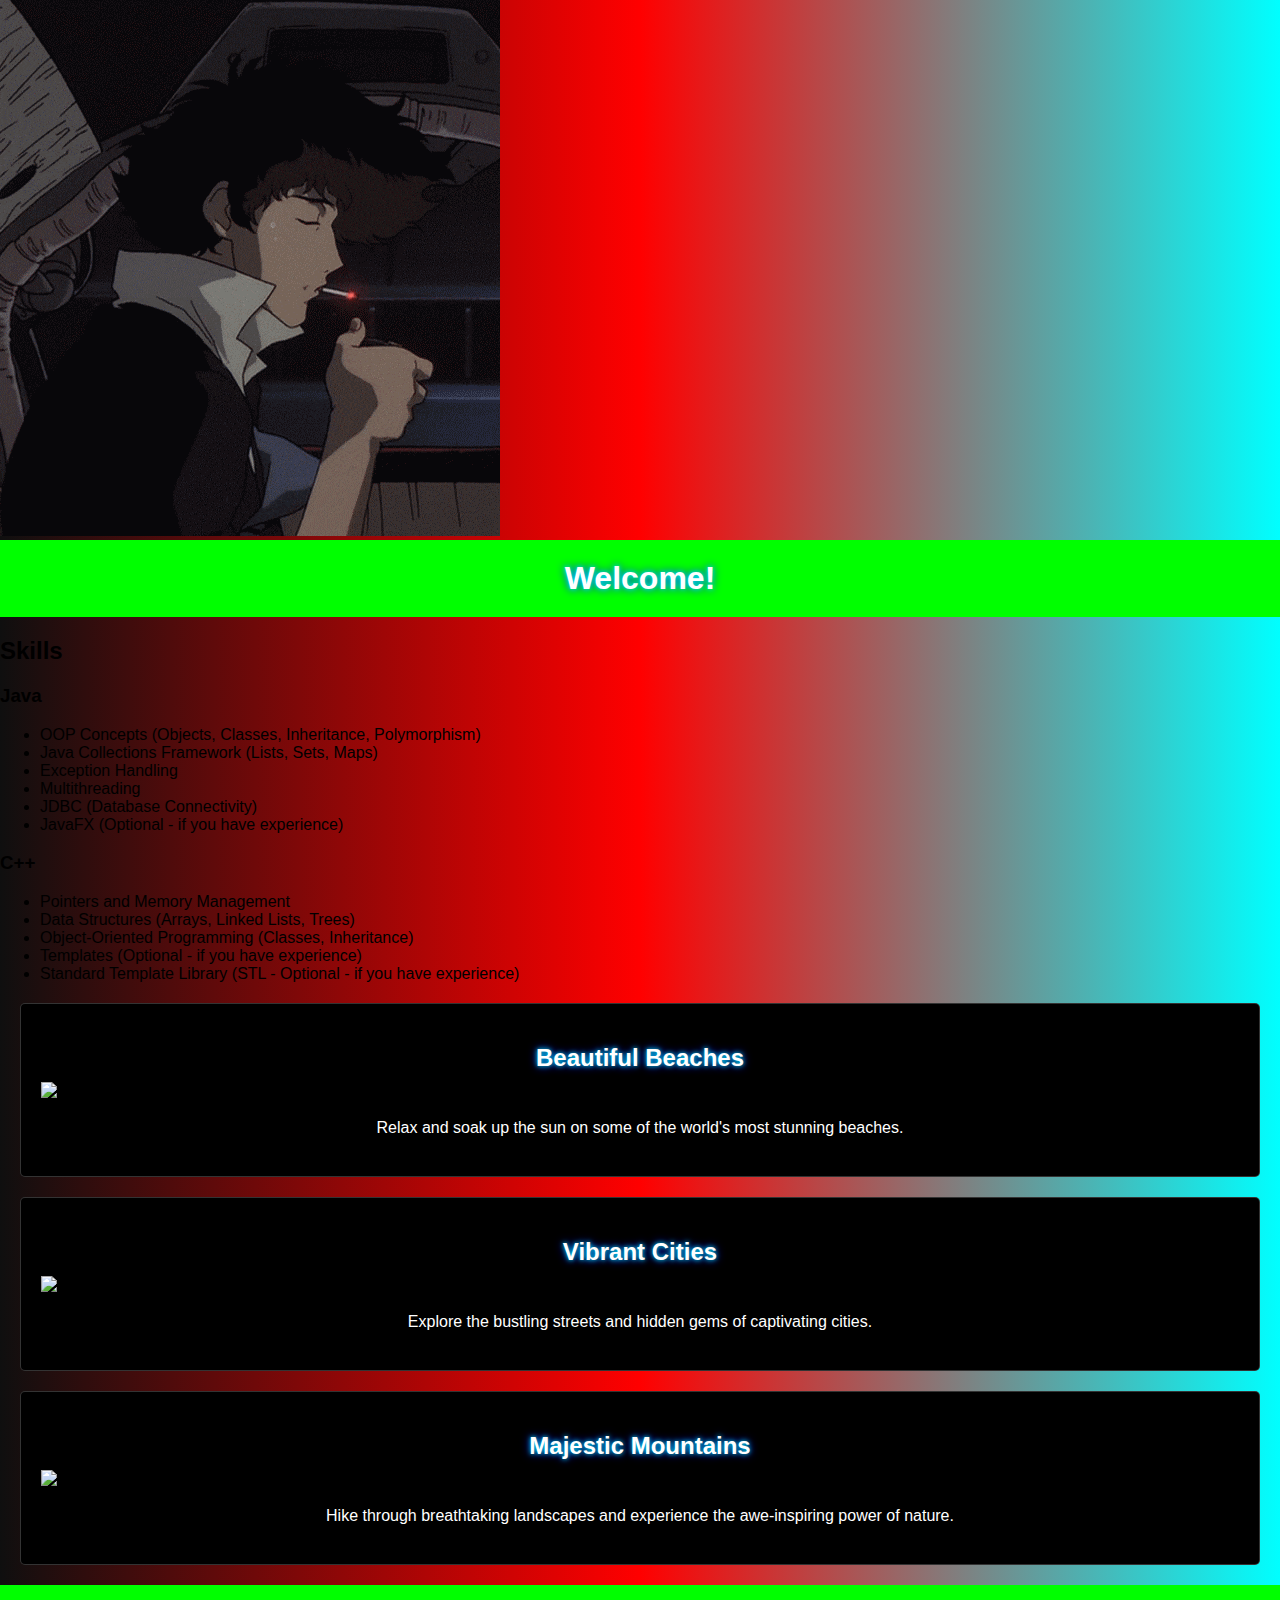
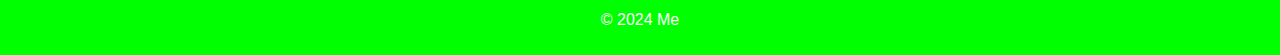
==== index.html @ ed0c7a6f "more customized" ====
<!DOCTYPE html>
<html lang="en">
<head>
  <meta charset="UTF-8">
  <meta name="viewport" content="width=device-width, initial-scale=1.0">
  <title>Kawai</title>
  <link rel="stylesheet" href="style.css">
</head>
<body>
  <div class="gif-container">
    <img src="images/giphy.gif" alt="Cool corner animation">
  </div>
  <header>
    <h1>Welcome!</h1>
  </header>

  <section class="skills">
    <h2>Skills</h2>
    <div class="skill-container">
      <div class="skill">
        <h3>Java</h3>
        <ul>
          <li>OOP Concepts (Objects, Classes, Inheritance, Polymorphism)</li>
          <li>Java Collections Framework (Lists, Sets, Maps)</li>
          <li>Exception Handling</li>
          <li>Multithreading</li>
          <li>JDBC (Database Connectivity)</li>
          <li>JavaFX (Optional - if you have experience)</li>
        </ul>
      </div>
      <div class="skill">
        <h3>C++</h3>
        <ul>
          <li>Pointers and Memory Management</li>
          <li>Data Structures (Arrays, Linked Lists, Trees)</li>
          <li>Object-Oriented Programming (Classes, Inheritance)</li>
          <li>Templates (Optional - if you have experience)</li>
          <li>Standard Template Library (STL - Optional - if you have experience)</li>
        </ul>
      </div>
    </div>
  </section>

  <section class="image-section">
    <h2>Beautiful Beaches</h2>
    <img src="images/beach.jpg" alt="Image of a beach">
    <p>Relax and soak up the sun on some of the world's most stunning beaches.</p>
  </section>

  <section class="image-section">
    <h2>Vibrant Cities</h2>
    <img src="images/city.jpg" alt="Image of a city skyline">
    <p>Explore the bustling streets and hidden gems of captivating cities.</p>
  </section>

  <section class="image-section">
    <h2>Majestic Mountains</h2>
    <img src="images/mountains.jpg" alt="Image of mountains">
    <p>Hike through breathtaking landscapes and experience the awe-inspiring power of nature.</p>
  </section>

  <footer>
    <p>&copy; 2024 Me</p>
  </footer>
</body>
</html>
---- style.css ----
body {
  font-family: sans-serif;
  margin: 0;
  padding: 0;
  background: linear-gradient(to right, #0f0f0f, #ff0000, #00ffff); /* Neon background gradient */
  background-size: cover; /* Stretch gradient to cover entire screen */
  animation: neonBackground 10s ease-in-out infinite alternate; /* Add animation for color shift */
}

@keyframes neonBackground {
  from { background: linear-gradient(to right, #0f0f0f, #ff0000, #00ffff); }
  to { background: linear-gradient(to right, #00ffff, #ff0000, #0f0f0f); }
}

header {
  background-color: #0f0; /* Use a vibrant blue for header */
  padding: 20px;
  text-align: center;
  color: #fff; /* Set text to white */
}

h1 {
  margin: 0;
  text-shadow: 0 0 5px #0ff, 0 0 10px #00f; /* Add neon text shadow */
}

.image-section {
  margin: 20px;
  padding: 20px;
  border: 1px solid rgba(255,255,255,0.2); /* White border with low opacity */
  border-radius: 5px;
  text-align: center;
  background-color: #000; /* Set background to black for sections */
}

.image-section h2 {
  margin-bottom: 10px;
  color: #fff; /* Set text to white */
  text-shadow: 0 0 5px #0ff, 0 0 10px #00f; /* Add neon text shadow */
}

.image-section img {
  width: 100%;
  display: block;
  margin-bottom: 10px;
}

.image-section p {
  font-size: 16px;
  line-height: 1.5;
  color: #fff; /* Set text to white */
}

footer {
  background-color: #0f0; /* Use a vibrant blue for footer */
  padding: 10px;
  text-align: center;
  color: #fff; /* Set text to white */
}
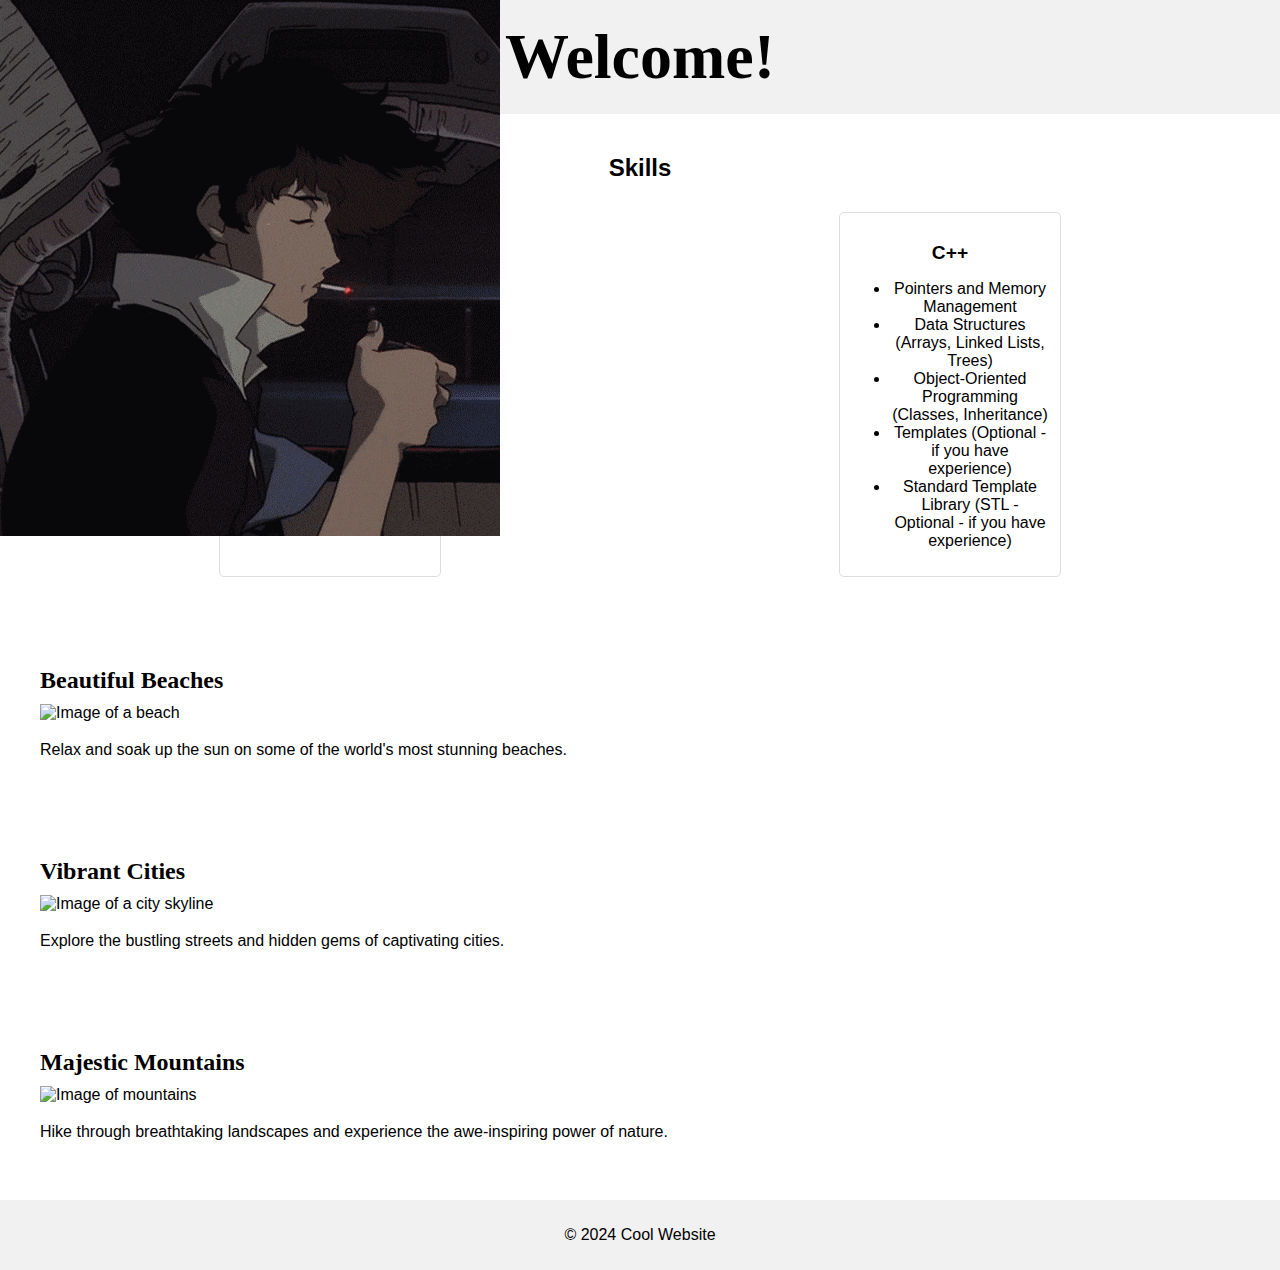
==== commit 24109534: "background and font changed" ====
--- a/index.html
+++ b/index.html
@@ -3,15 +3,17 @@
 <head>
   <meta charset="UTF-8">
   <meta name="viewport" content="width=device-width, initial-scale=1.0">
-  <title>Kawai</title>
+  <title>Cool Website</title>
   <link rel="stylesheet" href="style.css">
 </head>
 <body>
-  <div class="gif-container">
-    <img src="images/giphy.gif" alt="Cool corner animation">
-  </div>
   <header>
-    <h1>Welcome!</h1>
+    <div class="welcome-section">
+      <h1>Welcome!</h1>
+    </div>
+    <div class="gif-container">
+      <img src="images/giphy.gif" alt="Cool corner animation">
+    </div>
   </header>
 
   <section class="skills">
@@ -60,7 +62,7 @@
   </section>
 
   <footer>
-    <p>&copy; 2024 Me</p>
+    <p>&copy; 2024 Cool Website</p>
   </footer>
 </body>
 </html>
--- a/style.css
+++ b/style.css
@@ -1,42 +1,68 @@
 body {
-  font-family: sans-serif;
+  font-family: 'Poppins', sans-serif; /* Use a modern font like Poppins */
   margin: 0;
   padding: 0;
-  background: linear-gradient(to right, #0f0f0f, #ff0000, #00ffff); /* Neon background gradient */
-  background-size: cover; /* Stretch gradient to cover entire screen */
-  animation: neonBackground 10s ease-in-out infinite alternate; /* Add animation for color shift */
+  background-color: #fff; /* Set background to white */
 }
 
-@keyframes neonBackground {
-  from { background: linear-gradient(to right, #0f0f0f, #ff0000, #00ffff); }
-  to { background: linear-gradient(to right, #00ffff, #ff0000, #0f0f0f); }
+.gif-container {
+  position: fixed;
+  top: 0;
+  left: 0;
+  width: 100px;
+  height: 100px;
 }
 
 header {
-  background-color: #0f0; /* Use a vibrant blue for header */
+  background-color: #f1f1f1; /* Optional light gray background for header */
   padding: 20px;
   text-align: center;
-  color: #fff; /* Set text to white */
+  color: #000; /* Set text to black */
+  font-size: 2em; /* Increase header font size */
+  font-family: 'Sacramento', cursive; /* Use a more decorative font for header */
 }
 
 h1 {
   margin: 0;
-  text-shadow: 0 0 5px #0ff, 0 0 10px #00f; /* Add neon text shadow */
+}
+
+.skills {
+  text-align: center;
+  padding: 20px;
+  font-family: 'Roboto', sans-serif; /* Use a clean font for skills section */
+}
+
+.skill-container {
+  display: flex;
+  justify-content: space-around;
+  flex-wrap: wrap;
+}
+
+.skill {
+  margin: 10px;
+  padding: 10px;
+  border: 1px solid #ddd;
+  border-radius: 5px;
+  width: 200px; /* Adjust width as needed */
+}
+
+.skill h3 {
+  margin-bottom: 5px;
+  font-family: 'Open Sans', sans-serif; /* Use a clean font for skill titles */
+  font-size: 1.2em; /* Increase skill title size */
+  font-weight: bold; /* Make skill titles bold */
 }
 
 .image-section {
   margin: 20px;
   padding: 20px;
-  border: 1px solid rgba(255,255,255,0.2); /* White border with low opacity */
-  border-radius: 5px;
-  text-align: center;
-  background-color: #000; /* Set background to black for sections */
 }
 
 .image-section h2 {
   margin-bottom: 10px;
-  color: #fff; /* Set text to white */
-  text-shadow: 0 0 5px #0ff, 0 0 10px #00f; /* Add neon text shadow */
+  color: #000; /* Set text to black */
+  font-family: 'Roboto Slab', serif; /* Use a serif font for section titles */
+  font-size: 1.5em; /* Increase section title size */
 }
 
 .image-section img {
@@ -48,12 +74,12 @@
 .image-section p {
   font-size: 16px;
   line-height: 1.5;
-  color: #fff; /* Set text to white */
+  color: #000; /* Set text to black */
 }
 
 footer {
-  background-color: #0f0; /* Use a vibrant blue for footer */
+  background-color: #f1f1f1; /* Optional light gray background for footer */
   padding: 10px;
   text-align: center;
-  color: #fff; /* Set text to white */
+  color: #000; /* Set text to black */
 }
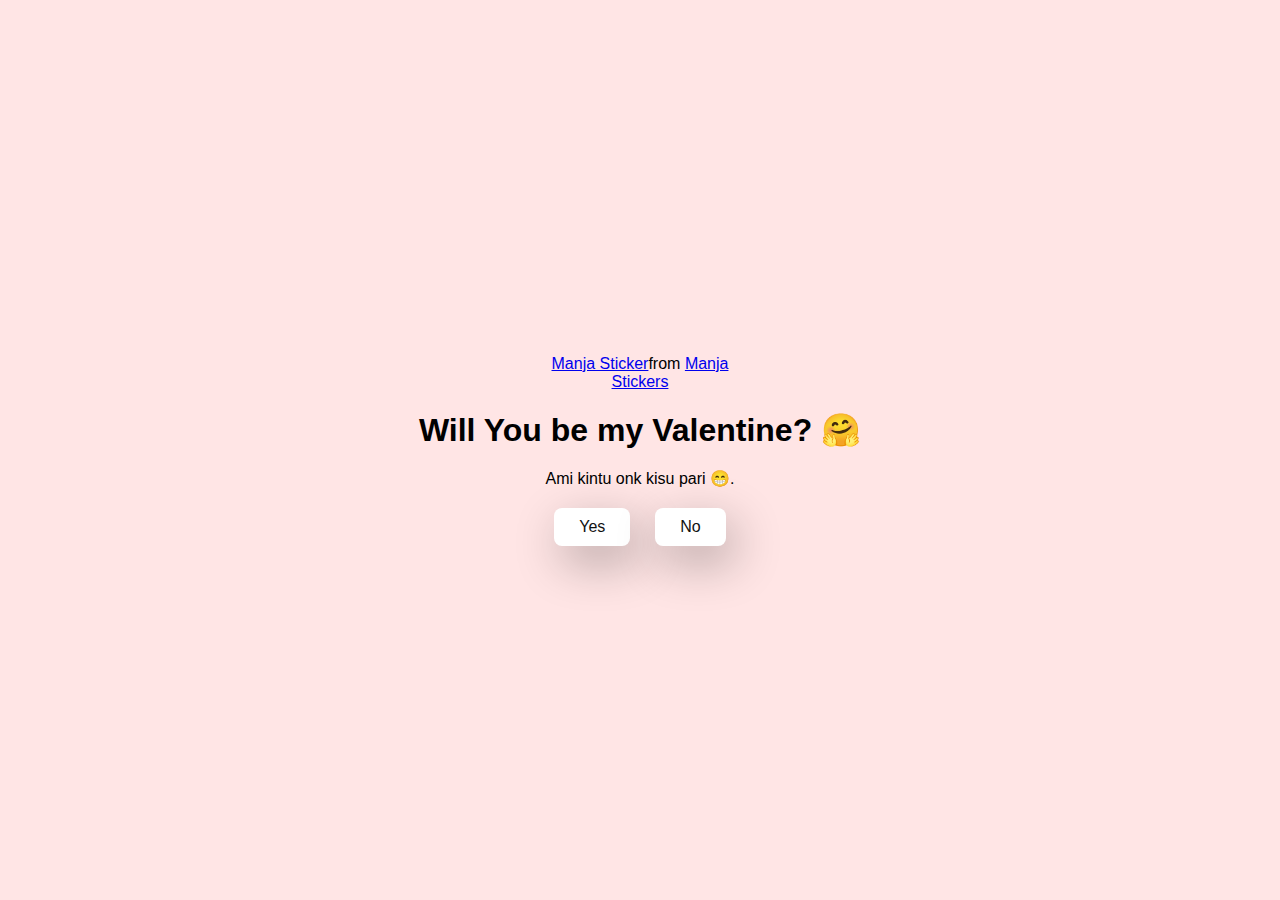
==== commit 06d07386: "trying emoji" ====
--- a/index.html
+++ b/index.html
@@ -1,68 +1,37 @@
 <!DOCTYPE html>
 <html lang="en">
-<head>
-  <meta charset="UTF-8">
-  <meta name="viewport" content="width=device-width, initial-scale=1.0">
-  <title>Cool Website</title>
-  <link rel="stylesheet" href="style.css">
-</head>
-<body>
-  <header>
-    <div class="welcome-section">
-      <h1>Welcome!</h1>
-    </div>
-    <div class="gif-container">
-      <img src="images/giphy.gif" alt="Cool corner animation">
-    </div>
-  </header>
+  <head>
+    <meta charset="UTF-8" />
+    <meta name="viewport" content="width=device-width, initial-scale=1.0" />
+    <title>Ask Her Out</title>
 
-  <section class="skills">
-    <h2>Skills</h2>
-    <div class="skill-container">
-      <div class="skill">
-        <h3>Java</h3>
-        <ul>
-          <li>OOP Concepts (Objects, Classes, Inheritance, Polymorphism)</li>
-          <li>Java Collections Framework (Lists, Sets, Maps)</li>
-          <li>Exception Handling</li>
-          <li>Multithreading</li>
-          <li>JDBC (Database Connectivity)</li>
-          <li>JavaFX (Optional - if you have experience)</li>
-        </ul>
+    <link rel="stylesheet" href="./style.css" />
+  </head>
+  <body>
+    <div class="container">
+      <div
+        class="tenor-gif-embed"
+        data-postid="22885016"
+        data-share-method="host"
+        data-aspect-ratio="1.04918"
+        data-width="100%"
+      >
+        <a href="https://tenor.com/view/manja-gif-22885016">Manja Sticker</a
+        >from
+        <a href="https://tenor.com/search/manja-stickers">Manja Stickers</a>
       </div>
-      <div class="skill">
-        <h3>C++</h3>
-        <ul>
-          <li>Pointers and Memory Management</li>
-          <li>Data Structures (Arrays, Linked Lists, Trees)</li>
-          <li>Object-Oriented Programming (Classes, Inheritance)</li>
-          <li>Templates (Optional - if you have experience)</li>
-          <li>Standard Template Library (STL - Optional - if you have experience)</li>
-        </ul>
+      <script
+        type="text/javascript"
+        async
+        src="https://tenor.com/embed.js"
+      ></script>
+      <h1>Will You be my Valentine? 🤗</h1>
+      <p>Ami kintu onk kisu pari &#128513;.</p>
+
+      <div class="btn">
+        <a href="yes.html">Yes</a>
+        <a href="no1.html">No</a>
       </div>
     </div>
-  </section>
-
-  <section class="image-section">
-    <h2>Beautiful Beaches</h2>
-    <img src="images/beach.jpg" alt="Image of a beach">
-    <p>Relax and soak up the sun on some of the world's most stunning beaches.</p>
-  </section>
-
-  <section class="image-section">
-    <h2>Vibrant Cities</h2>
-    <img src="images/city.jpg" alt="Image of a city skyline">
-    <p>Explore the bustling streets and hidden gems of captivating cities.</p>
-  </section>
-
-  <section class="image-section">
-    <h2>Majestic Mountains</h2>
-    <img src="images/mountains.jpg" alt="Image of mountains">
-    <p>Hike through breathtaking landscapes and experience the awe-inspiring power of nature.</p>
-  </section>
-
-  <footer>
-    <p>&copy; 2024 Cool Website</p>
-  </footer>
-</body>
+  </body>
 </html>
--- a/style.css
+++ b/style.css
@@ -1,85 +1,43 @@
-body {
-  font-family: 'Poppins', sans-serif; /* Use a modern font like Poppins */
+* {
   margin: 0;
   padding: 0;
-  background-color: #fff; /* Set background to white */
+  box-sizing: border-box;
+  font-family: sans-serif;
 }
 
-.gif-container {
-  position: fixed;
-  top: 0;
-  left: 0;
-  width: 100px;
-  height: 100px;
+body {
+  width: 100%;
+  min-height: 100vh;
+  display: flex;
+  justify-content: center;
+  align-items: center;
+  background-color: #ffe5e5;
 }
 
-header {
-  background-color: #f1f1f1; /* Optional light gray background for header */
-  padding: 20px;
+.container {
+  display: flex;
+  flex-direction: column;
   text-align: center;
-  color: #000; /* Set text to black */
-  font-size: 2em; /* Increase header font size */
-  font-family: 'Sacramento', cursive; /* Use a more decorative font for header */
+  align-items: center;
+  gap: 20px;
+  max-width: 500px;
+  margin: 20px;
 }
 
-h1 {
-  margin: 0;
+.container .tenor-gif-embed {
+  max-width: 200px;
 }
 
-.skills {
-  text-align: center;
-  padding: 20px;
-  font-family: 'Roboto', sans-serif; /* Use a clean font for skills section */
+.container .btn {
+  display: flex;
+  gap: 25px;
 }
 
-.skill-container {
-  display: flex;
-  justify-content: space-around;
-  flex-wrap: wrap;
+.btn a {
+  text-decoration: none;
+  color: #111;
+  background: #fff;
+  padding: 10px 25px;
+  border-radius: 8px;
+  box-shadow: 0.5rem 1rem 3rem hsl(0, 0%, 0%, 0.3);
 }
-
-.skill {
-  margin: 10px;
-  padding: 10px;
-  border: 1px solid #ddd;
-  border-radius: 5px;
-  width: 200px; /* Adjust width as needed */
-}
-
-.skill h3 {
-  margin-bottom: 5px;
-  font-family: 'Open Sans', sans-serif; /* Use a clean font for skill titles */
-  font-size: 1.2em; /* Increase skill title size */
-  font-weight: bold; /* Make skill titles bold */
-}
-
-.image-section {
-  margin: 20px;
-  padding: 20px;
-}
-
-.image-section h2 {
-  margin-bottom: 10px;
-  color: #000; /* Set text to black */
-  font-family: 'Roboto Slab', serif; /* Use a serif font for section titles */
-  font-size: 1.5em; /* Increase section title size */
-}
-
-.image-section img {
-  width: 100%;
-  display: block;
-  margin-bottom: 10px;
-}
-
-.image-section p {
-  font-size: 16px;
-  line-height: 1.5;
-  color: #000; /* Set text to black */
-}
-
-footer {
-  background-color: #f1f1f1; /* Optional light gray background for footer */
-  padding: 10px;
-  text-align: center;
-  color: #000; /* Set text to black */
-}
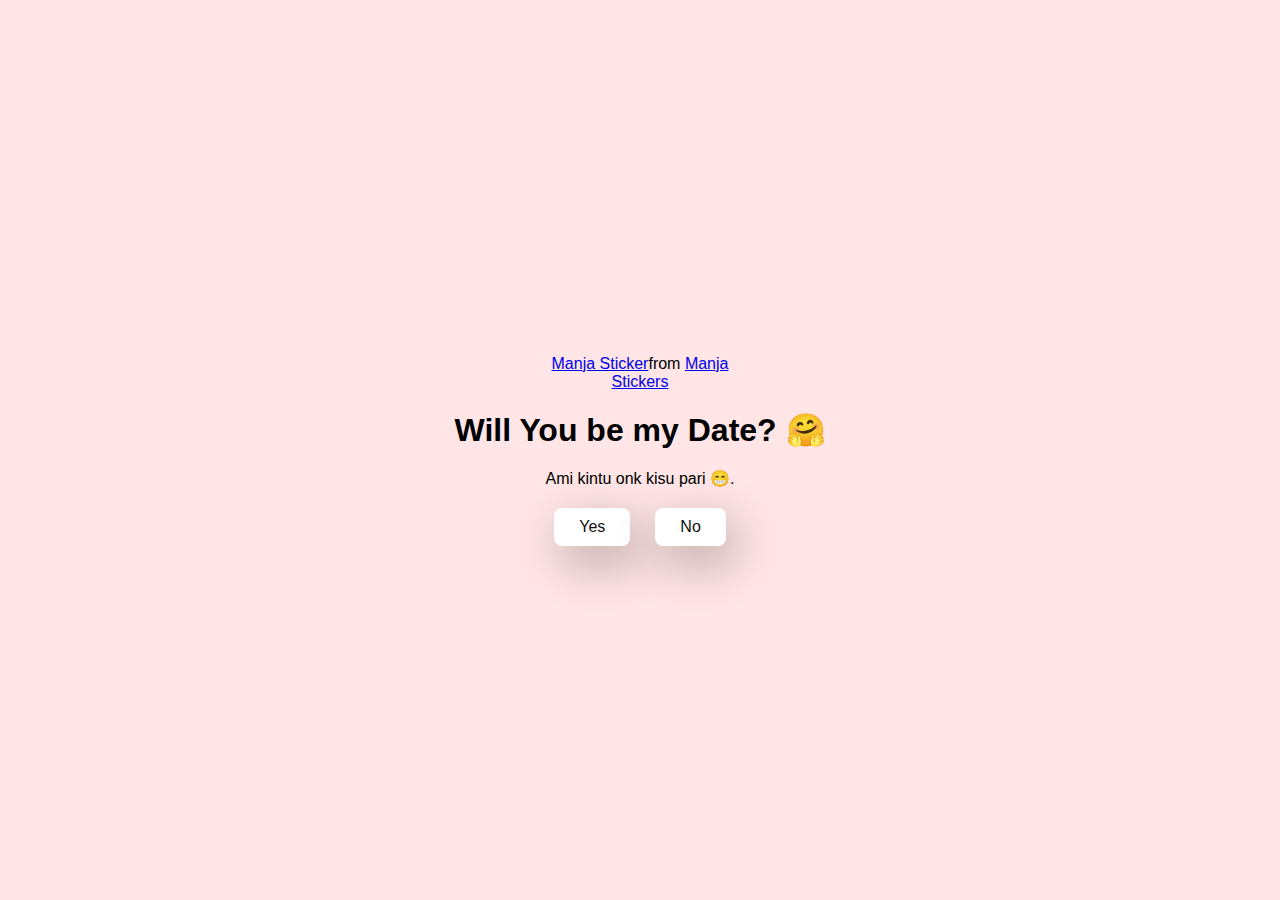
==== commit 8bc21f4c: "updated" ====
--- a/index.html
+++ b/index.html
@@ -3,7 +3,7 @@
   <head>
     <meta charset="UTF-8" />
     <meta name="viewport" content="width=device-width, initial-scale=1.0" />
-    <title>Ask Her Out</title>
+    <title>My Love Setu</title>
 
     <link rel="stylesheet" href="./style.css" />
   </head>
@@ -25,7 +25,7 @@
         async
         src="https://tenor.com/embed.js"
       ></script>
-      <h1>Will You be my Valentine? 🤗</h1>
+      <h1>Will You be my Date? 🤗</h1>
       <p>Ami kintu onk kisu pari &#128513;.</p>
 
       <div class="btn">
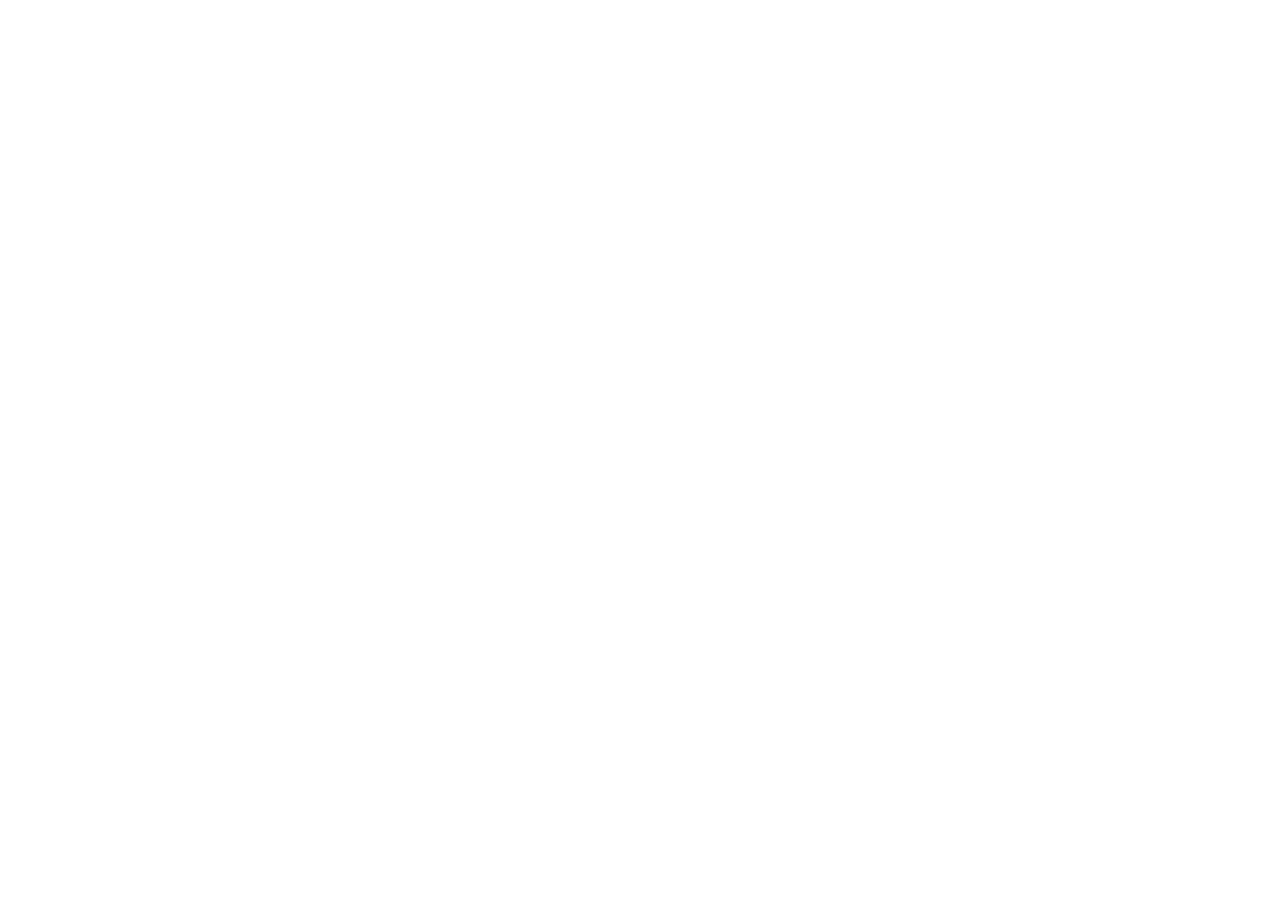
==== commit 52c3df7b: "Glowing plant" ====
--- a/index.html
+++ b/index.html
@@ -1,37 +1,304 @@
-<!DOCTYPE html>
-<html lang="en">
-  <head>
-    <meta charset="UTF-8" />
-    <meta name="viewport" content="width=device-width, initial-scale=1.0" />
-    <title>My Love Setu</title>
-
-    <link rel="stylesheet" href="./style.css" />
-  </head>
-  <body>
-    <div class="container">
-      <div
-        class="tenor-gif-embed"
-        data-postid="22885016"
-        data-share-method="host"
-        data-aspect-ratio="1.04918"
-        data-width="100%"
-      >
-        <a href="https://tenor.com/view/manja-gif-22885016">Manja Sticker</a
-        >from
-        <a href="https://tenor.com/search/manja-stickers">Manja Stickers</a>
-      </div>
-      <script
-        type="text/javascript"
-        async
-        src="https://tenor.com/embed.js"
-      ></script>
-      <h1>Will You be my Date? 🤗</h1>
-      <p>Ami kintu onk kisu pari &#128513;.</p>
-
-      <div class="btn">
-        <a href="yes.html">Yes</a>
-        <a href="no1.html">No</a>
-      </div>
-    </div>
-  </body>
-</html>
+<body class="not-loaded">
+  <div class="night"></div>
+  <div class="flowers">
+    <div class="flower flower--1">
+      <div class="flower__leafs flower__leafs--1">
+        <div class="flower__leaf flower__leaf--1"></div>
+        <div class="flower__leaf flower__leaf--2"></div>
+        <div class="flower__leaf flower__leaf--3"></div>
+        <div class="flower__leaf flower__leaf--4"></div>
+        
+
+        <div class="flower__white-circle"></div>
+
+        <div class="flower__light flower__light--1"></div>
+        <div class="flower__light flower__light--2"></div>
+        <div class="flower__light flower__light--3"></div>
+        <div class="flower__light flower__light--4"></div>
+        <div class="flower__light flower__light--5"></div>
+        <div class="flower__light flower__light--6"></div>
+        <div class="flower__light flower__light--7"></div>
+        <div class="flower__light flower__light--8"></div>
+
+      </div>
+      <div class="flower__line">
+        <div class="flower__line__leaf flower__line__leaf--1"></div>
+        <div class="flower__line__leaf flower__line__leaf--2"></div>
+        <div class="flower__line__leaf flower__line__leaf--3"></div>
+        <div class="flower__line__leaf flower__line__leaf--4"></div>
+        <div class="flower__line__leaf flower__line__leaf--5"></div>
+        <div class="flower__line__leaf flower__line__leaf--6"></div>
+      </div>
+    </div>
+
+    <div class="flower flower--2">
+      <div class="flower__leafs flower__leafs--2">
+        <div class="flower__leaf flower__leaf--1"></div>
+        <div class="flower__leaf flower__leaf--2"></div>
+        <div class="flower__leaf flower__leaf--3"></div>
+        <div class="flower__leaf flower__leaf--4"></div>
+        <div class="flower__white-circle"></div>
+
+        <div class="flower__light flower__light--1"></div>
+        <div class="flower__light flower__light--2"></div>
+        <div class="flower__light flower__light--3"></div>
+        <div class="flower__light flower__light--4"></div>
+        <div class="flower__light flower__light--5"></div>
+        <div class="flower__light flower__light--6"></div>
+        <div class="flower__light flower__light--7"></div>
+        <div class="flower__light flower__light--8"></div>
+
+      </div>
+      <div class="flower__line">
+        <div class="flower__line__leaf flower__line__leaf--1"></div>
+        <div class="flower__line__leaf flower__line__leaf--2"></div>
+        <div class="flower__line__leaf flower__line__leaf--3"></div>
+        <div class="flower__line__leaf flower__line__leaf--4"></div>
+      </div>
+    </div>
+
+    <div class="flower flower--3">
+      <div class="flower__leafs flower__leafs--3">
+        <div class="flower__leaf flower__leaf--1"></div>
+        <div class="flower__leaf flower__leaf--2"></div>
+        <div class="flower__leaf flower__leaf--3"></div>
+        <div class="flower__leaf flower__leaf--4"></div>
+        <div class="flower__white-circle"></div>
+
+        <div class="flower__light flower__light--1"></div>
+        <div class="flower__light flower__light--2"></div>
+        <div class="flower__light flower__light--3"></div>
+        <div class="flower__light flower__light--4"></div>
+        <div class="flower__light flower__light--5"></div>
+        <div class="flower__light flower__light--6"></div>
+        <div class="flower__light flower__light--7"></div>
+        <div class="flower__light flower__light--8"></div>
+
+      </div>
+      <div class="flower__line">
+        <div class="flower__line__leaf flower__line__leaf--1"></div>
+        <div class="flower__line__leaf flower__line__leaf--2"></div>
+        <div class="flower__line__leaf flower__line__leaf--3"></div>
+        <div class="flower__line__leaf flower__line__leaf--4"></div>
+      </div>
+    </div>
+
+    <div class="grow-ans" style="--d:1.2s">
+      <div class="flower__g-long">
+        <div class="flower__g-long__top"></div>
+        <div class="flower__g-long__bottom"></div>
+      </div>
+    </div>
+
+    <div class="growing-grass">
+      <div class="flower__grass flower__grass--1">
+        <div class="flower__grass--top"></div>
+        <div class="flower__grass--bottom"></div>
+        <div class="flower__grass__leaf flower__grass__leaf--1"></div>
+        <div class="flower__grass__leaf flower__grass__leaf--2"></div>
+        <div class="flower__grass__leaf flower__grass__leaf--3"></div>
+        <div class="flower__grass__leaf flower__grass__leaf--4"></div>
+        <div class="flower__grass__leaf flower__grass__leaf--5"></div>
+        <div class="flower__grass__leaf flower__grass__leaf--6"></div>
+        <div class="flower__grass__leaf flower__grass__leaf--7"></div>
+        <div class="flower__grass__leaf flower__grass__leaf--8"></div>
+        <div class="flower__grass__overlay"></div>
+      </div>
+    </div>
+
+    <div class="growing-grass">
+      <div class="flower__grass flower__grass--2">
+        <div class="flower__grass--top"></div>
+        <div class="flower__grass--bottom"></div>
+        <div class="flower__grass__leaf flower__grass__leaf--1"></div>
+        <div class="flower__grass__leaf flower__grass__leaf--2"></div>
+        <div class="flower__grass__leaf flower__grass__leaf--3"></div>
+        <div class="flower__grass__leaf flower__grass__leaf--4"></div>
+        <div class="flower__grass__leaf flower__grass__leaf--5"></div>
+        <div class="flower__grass__leaf flower__grass__leaf--6"></div>
+        <div class="flower__grass__leaf flower__grass__leaf--7"></div>
+        <div class="flower__grass__leaf flower__grass__leaf--8"></div>
+        <div class="flower__grass__overlay"></div>
+      </div>
+    </div>
+
+    <div class="grow-ans" style="--d:2.4s">
+      <div class="flower__g-right flower__g-right--1">
+        <div class="leaf"></div>
+      </div>
+    </div>
+
+    <div class="grow-ans" style="--d:2.8s">
+      <div class="flower__g-right flower__g-right--2">
+        <div class="leaf"></div>
+      </div>
+    </div>
+
+    <div class="grow-ans" style="--d:2.8s">
+      <div class="flower__g-front">
+        <div class="flower__g-front__leaf-wrapper flower__g-front__leaf-wrapper--1">
+          <div class="flower__g-front__leaf"></div>
+        </div>
+        <div class="flower__g-front__leaf-wrapper flower__g-front__leaf-wrapper--2">
+          <div class="flower__g-front__leaf"></div>
+        </div>
+        <div class="flower__g-front__leaf-wrapper flower__g-front__leaf-wrapper--3">
+          <div class="flower__g-front__leaf"></div>
+        </div>
+        <div class="flower__g-front__leaf-wrapper flower__g-front__leaf-wrapper--4">
+          <div class="flower__g-front__leaf"></div>
+        </div>
+        <div class="flower__g-front__leaf-wrapper flower__g-front__leaf-wrapper--5">
+          <div class="flower__g-front__leaf"></div>
+        </div>
+        <div class="flower__g-front__leaf-wrapper flower__g-front__leaf-wrapper--6">
+          <div class="flower__g-front__leaf"></div>
+        </div>
+        <div class="flower__g-front__leaf-wrapper flower__g-front__leaf-wrapper--7">
+          <div class="flower__g-front__leaf"></div>
+        </div>
+        <div class="flower__g-front__leaf-wrapper flower__g-front__leaf-wrapper--8">
+          <div class="flower__g-front__leaf"></div>
+        </div>
+        <div class="flower__g-front__line"></div>
+      </div>
+    </div>
+
+    <div class="grow-ans" style="--d:3.2s">
+      <div class="flower__g-fr">
+        <div class="leaf"></div>
+        <div class="flower__g-fr__leaf flower__g-fr__leaf--1"></div>
+        <div class="flower__g-fr__leaf flower__g-fr__leaf--2"></div>
+        <div class="flower__g-fr__leaf flower__g-fr__leaf--3"></div>
+        <div class="flower__g-fr__leaf flower__g-fr__leaf--4"></div>
+        <div class="flower__g-fr__leaf flower__g-fr__leaf--5"></div>
+        <div class="flower__g-fr__leaf flower__g-fr__leaf--6"></div>
+        <div class="flower__g-fr__leaf flower__g-fr__leaf--7"></div>
+        <div class="flower__g-fr__leaf flower__g-fr__leaf--8"></div>
+      </div>
+    </div>
+
+    <div class="long-g long-g--0">
+      <div class="grow-ans" style="--d:3s">
+        <div class="leaf leaf--0"></div>
+      </div>
+      <div class="grow-ans" style="--d:2.2s">
+        <div class="leaf leaf--1"></div>
+      </div>
+      <div class="grow-ans" style="--d:3.4s">
+        <div class="leaf leaf--2"></div>
+      </div>
+      <div class="grow-ans" style="--d:3.6s">
+        <div class="leaf leaf--3"></div>
+      </div>
+    </div>
+
+    <div class="long-g long-g--1">
+      <div class="grow-ans" style="--d:3.6s">
+        <div class="leaf leaf--0"></div>
+      </div>
+      <div class="grow-ans" style="--d:3.8s">
+        <div class="leaf leaf--1"></div>
+      </div>
+      <div class="grow-ans" style="--d:4s">
+        <div class="leaf leaf--2"></div>
+      </div>
+      <div class="grow-ans" style="--d:4.2s">
+        <div class="leaf leaf--3"></div>
+      </div>
+    </div>
+
+    <div class="long-g long-g--2">
+      <div class="grow-ans" style="--d:4s">
+        <div class="leaf leaf--0"></div>
+      </div>
+      <div class="grow-ans" style="--d:4.2s">
+        <div class="leaf leaf--1"></div>
+      </div>
+      <div class="grow-ans" style="--d:4.4s">
+        <div class="leaf leaf--2"></div>
+      </div>
+      <div class="grow-ans" style="--d:4.6s">
+        <div class="leaf leaf--3"></div>
+      </div>
+    </div>
+
+    <div class="long-g long-g--3">
+      <div class="grow-ans" style="--d:4s">
+        <div class="leaf leaf--0"></div>
+      </div>
+      <div class="grow-ans" style="--d:4.2s">
+        <div class="leaf leaf--1"></div>
+      </div>
+      <div class="grow-ans" style="--d:3s">
+        <div class="leaf leaf--2"></div>
+      </div>
+      <div class="grow-ans" style="--d:3.6s">
+        <div class="leaf leaf--3"></div>
+      </div>
+    </div>
+
+    <div class="long-g long-g--4">
+      <div class="grow-ans" style="--d:4s">
+        <div class="leaf leaf--0"></div>
+      </div>
+      <div class="grow-ans" style="--d:4.2s">
+        <div class="leaf leaf--1"></div>
+      </div>
+      <div class="grow-ans" style="--d:3s">
+        <div class="leaf leaf--2"></div>
+      </div>
+      <div class="grow-ans" style="--d:3.6s">
+        <div class="leaf leaf--3"></div>
+      </div>
+    </div>
+
+    <div class="long-g long-g--5">
+      <div class="grow-ans" style="--d:4s">
+        <div class="leaf leaf--0"></div>
+      </div>
+      <div class="grow-ans" style="--d:4.2s">
+        <div class="leaf leaf--1"></div>
+      </div>
+      <div class="grow-ans" style="--d:3s">
+        <div class="leaf leaf--2"></div>
+      </div>
+      <div class="grow-ans" style="--d:3.6s">
+        <div class="leaf leaf--3"></div>
+      </div>
+    </div>
+
+    <div class="long-g long-g--6">
+      <div class="grow-ans" style="--d:4.2s">
+        <div class="leaf leaf--0"></div>
+      </div>
+      <div class="grow-ans" style="--d:4.4s">
+        <div class="leaf leaf--1"></div>
+      </div>
+      <div class="grow-ans" style="--d:4.6s">
+        <div class="leaf leaf--2"></div>
+      </div>
+      <div class="grow-ans" style="--d:4.8s">
+        <div class="leaf leaf--3"></div>
+      </div>
+    </div>
+
+    <div class="long-g long-g--7">
+      <div class="grow-ans" style="--d:3s">
+        <div class="leaf leaf--0"></div>
+      </div>
+      <div class="grow-ans" style="--d:3.2s">
+        <div class="leaf leaf--1"></div>
+      </div>
+      <div class="grow-ans" style="--d:3.5s">
+        <div class="leaf leaf--2"></div>
+      </div>
+      <div class="grow-ans" style="--d:3.6s">
+        <div class="leaf leaf--3"></div>
+      </div>
+    </div>
+  </div>
+  <script src="java.js"></script>
+</body>
+
+</html>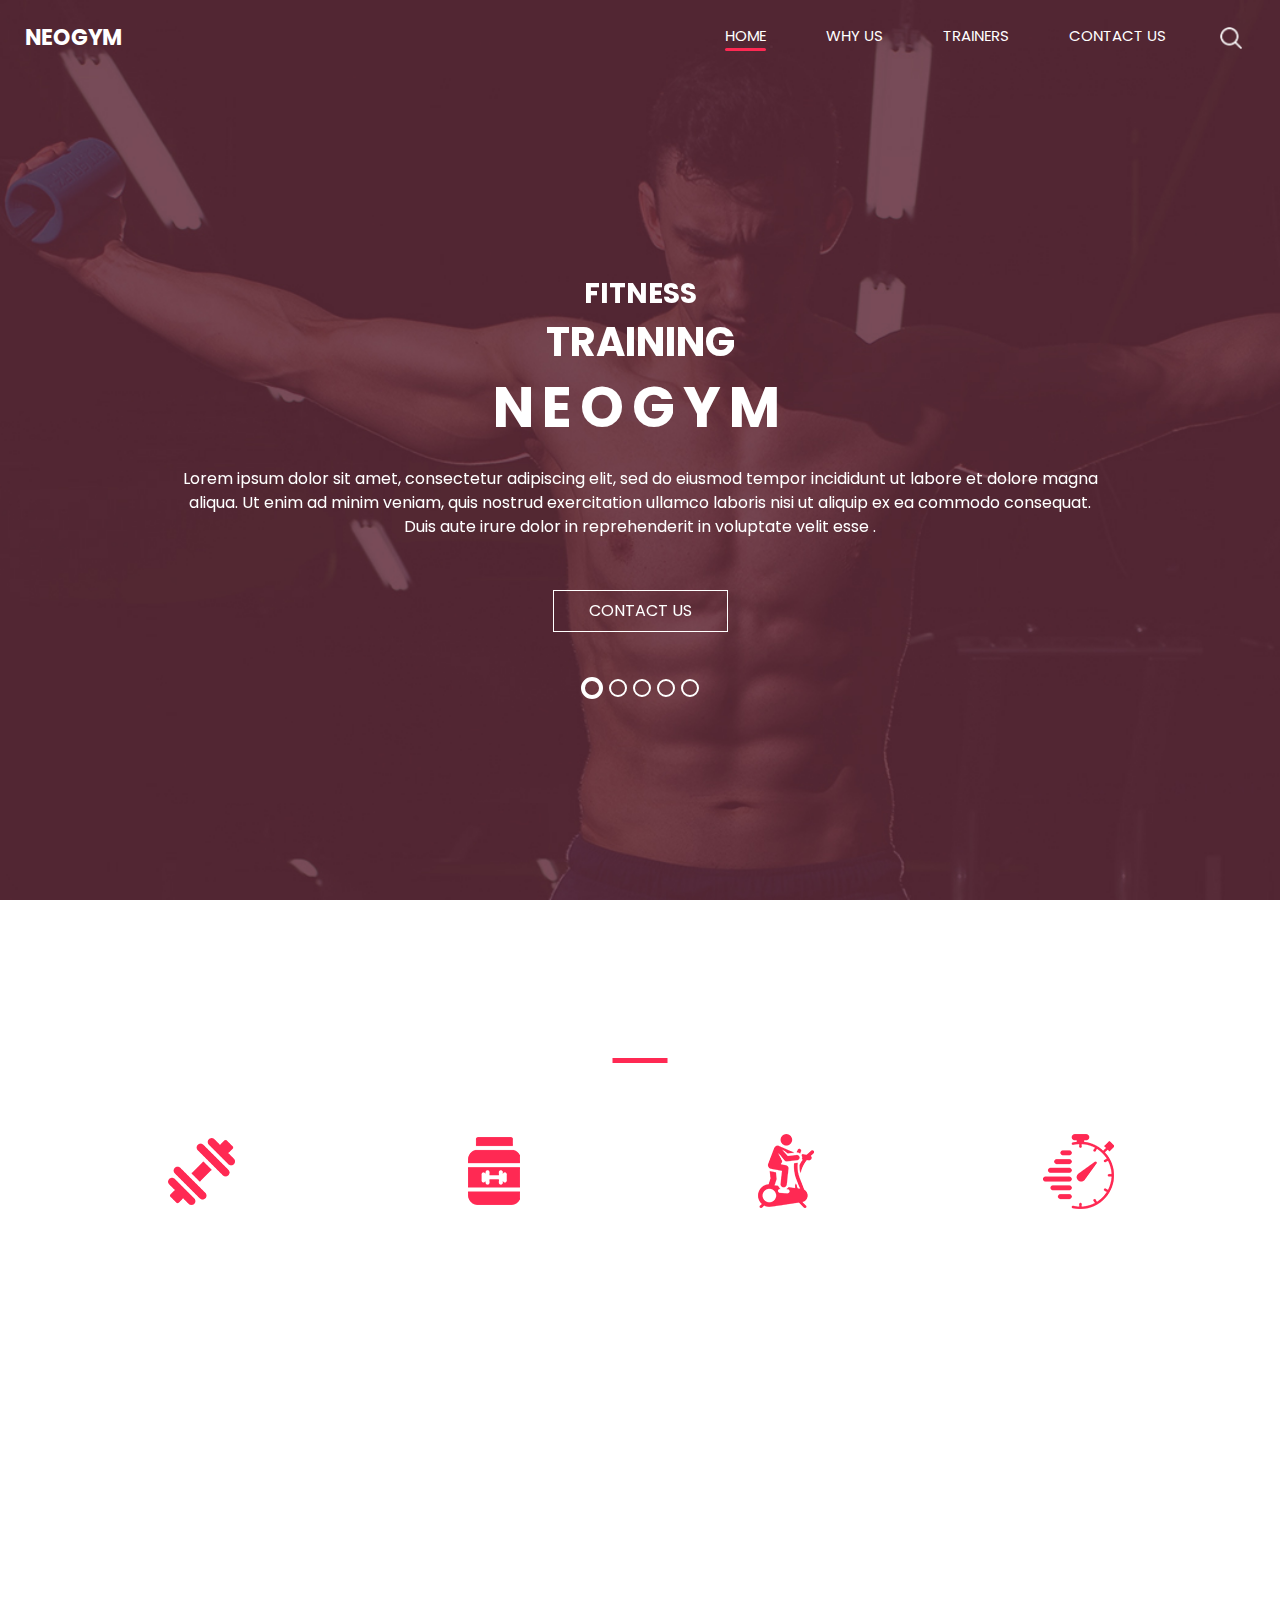
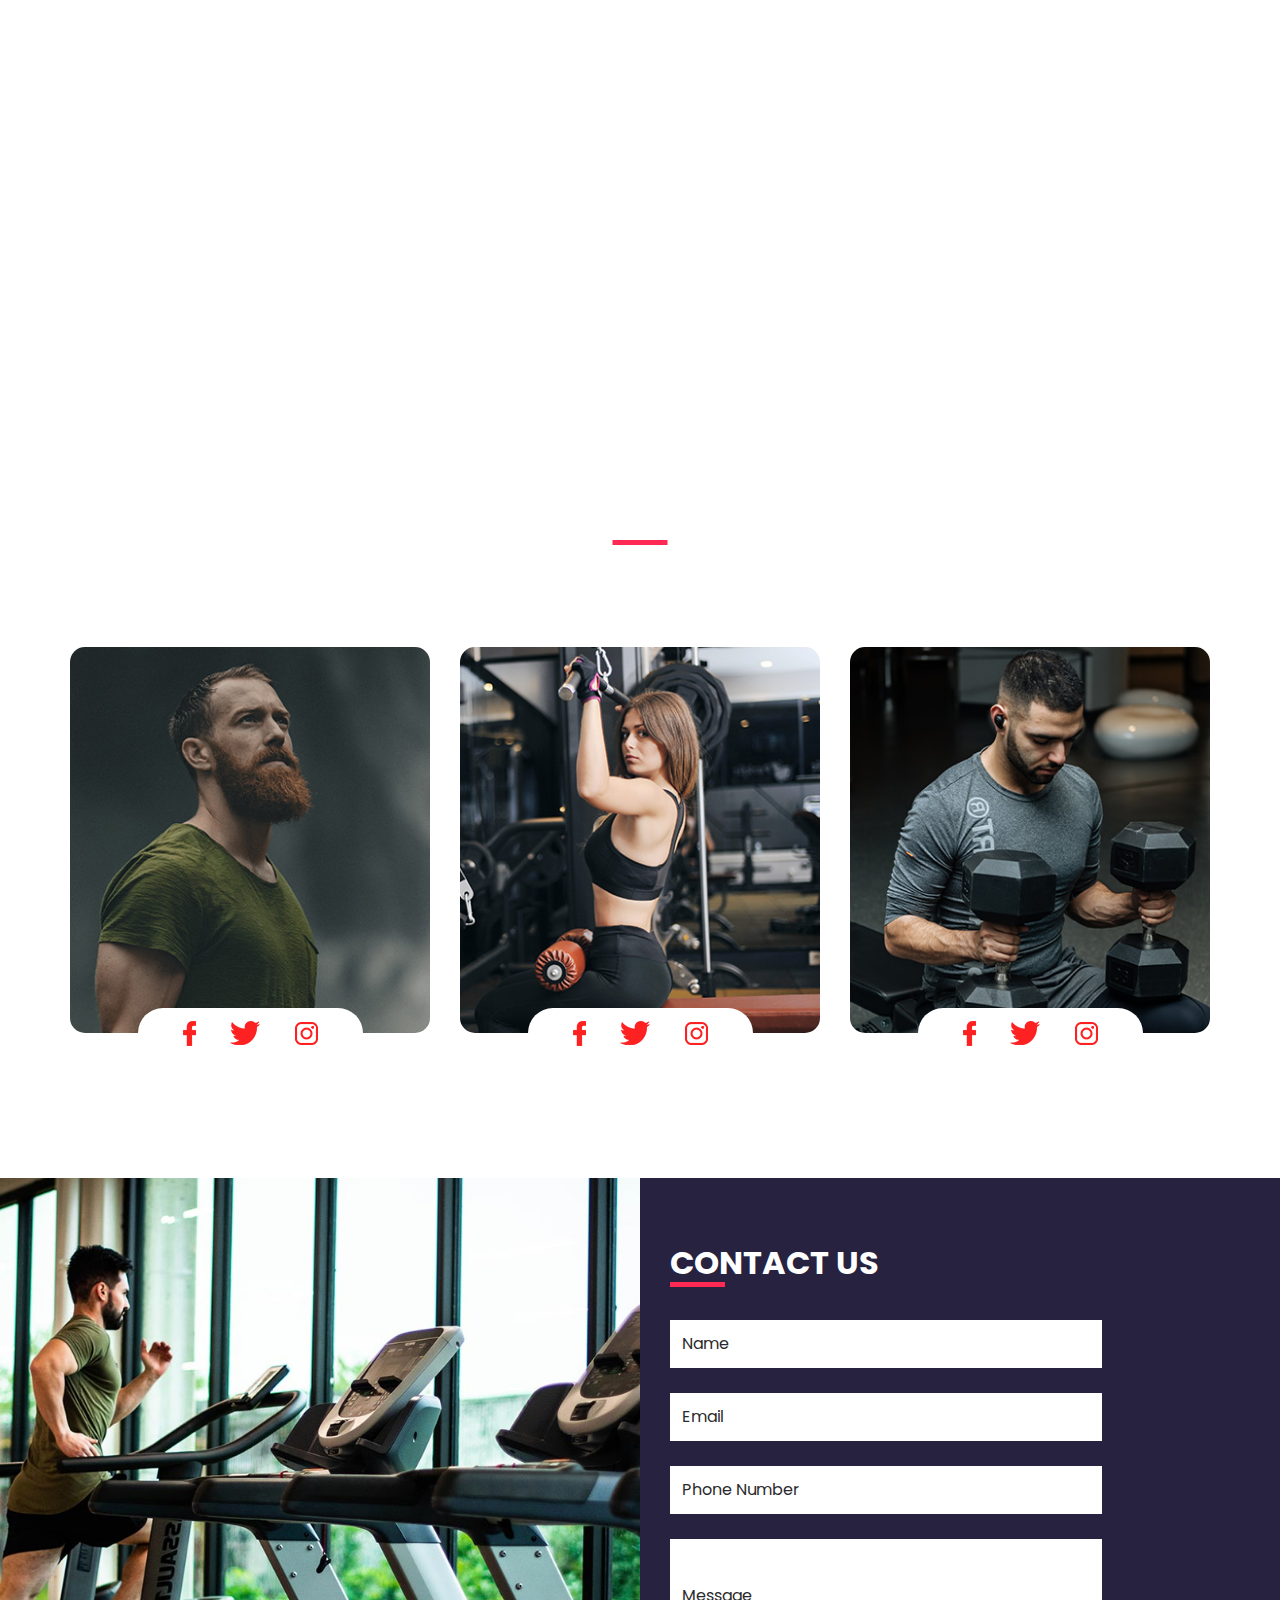
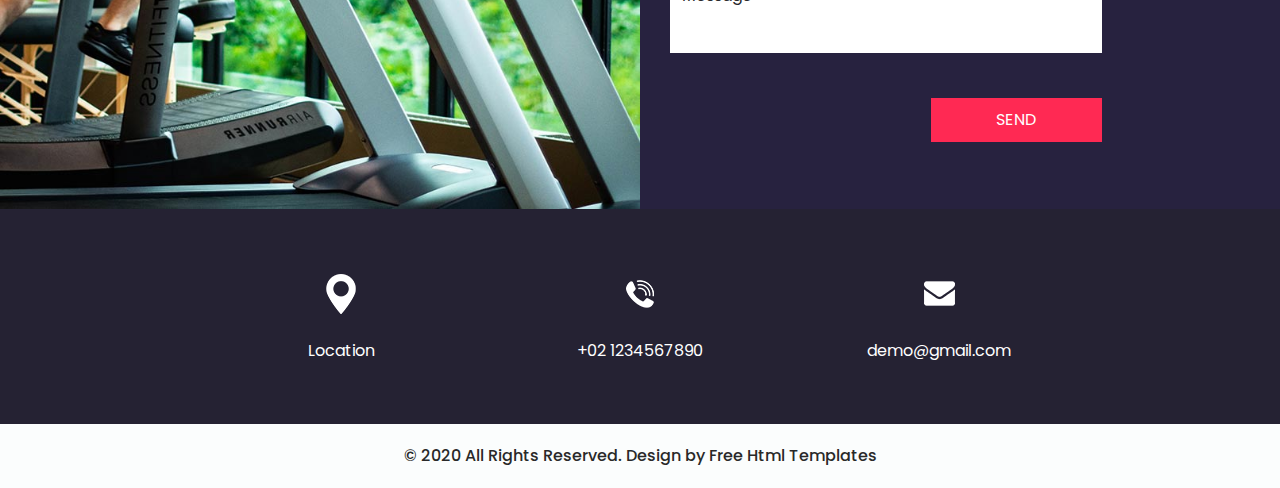
==== commit 6769aca5: "Gym web" ====
--- a/index.html
+++ b/index.html
@@ -1,304 +1,524 @@
-<body class="not-loaded">
-  <div class="night"></div>
-  <div class="flowers">
-    <div class="flower flower--1">
-      <div class="flower__leafs flower__leafs--1">
-        <div class="flower__leaf flower__leaf--1"></div>
-        <div class="flower__leaf flower__leaf--2"></div>
-        <div class="flower__leaf flower__leaf--3"></div>
-        <div class="flower__leaf flower__leaf--4"></div>
-        
-
-        <div class="flower__white-circle"></div>
-
-        <div class="flower__light flower__light--1"></div>
-        <div class="flower__light flower__light--2"></div>
-        <div class="flower__light flower__light--3"></div>
-        <div class="flower__light flower__light--4"></div>
-        <div class="flower__light flower__light--5"></div>
-        <div class="flower__light flower__light--6"></div>
-        <div class="flower__light flower__light--7"></div>
-        <div class="flower__light flower__light--8"></div>
-
-      </div>
-      <div class="flower__line">
-        <div class="flower__line__leaf flower__line__leaf--1"></div>
-        <div class="flower__line__leaf flower__line__leaf--2"></div>
-        <div class="flower__line__leaf flower__line__leaf--3"></div>
-        <div class="flower__line__leaf flower__line__leaf--4"></div>
-        <div class="flower__line__leaf flower__line__leaf--5"></div>
-        <div class="flower__line__leaf flower__line__leaf--6"></div>
+<!DOCTYPE html>
+<html>
+
+<head>
+  <!-- Basic -->
+  <meta charset="utf-8" />
+  <meta http-equiv="X-UA-Compatible" content="IE=edge" />
+  <!-- Mobile Metas -->
+  <meta name="viewport" content="width=device-width, initial-scale=1, shrink-to-fit=no" />
+  <!-- Site Metas -->
+  <meta name="keywords" content="" />
+  <meta name="description" content="" />
+  <meta name="author" content="" />
+
+  <title>Neogym</title>
+
+  <!-- slider stylesheet -->
+  <link rel="stylesheet" type="text/css" href="https://cdnjs.cloudflare.com/ajax/libs/OwlCarousel2/2.3.4/assets/owl.carousel.min.css" />
+
+  <!-- bootstrap core css -->
+  <link rel="stylesheet" type="text/css" href="css/bootstrap.css" />
+
+  <!-- fonts style -->
+  <link href="https://fonts.googleapis.com/css?family=Poppins:400,600,700&display=swap" rel="stylesheet">
+  <!-- Custom styles for this template -->
+  <link href="css/style.css" rel="stylesheet" />
+  <!-- responsive style -->
+  <link href="css/responsive.css" rel="stylesheet" />
+</head>
+
+<body>
+  <div class="hero_area">
+    <!-- header section strats -->
+    <header class="header_section">
+      <div class="container-fluid">
+        <nav class="navbar navbar-expand-lg custom_nav-container ">
+          <a class="navbar-brand" href="index.html">
+            <span>
+              Neogym
+            </span>
+          </a>
+          <button class="navbar-toggler" type="button" data-toggle="collapse" data-target="#navbarSupportedContent" aria-controls="navbarSupportedContent" aria-expanded="false" aria-label="Toggle navigation">
+            <span class="navbar-toggler-icon"></span>
+          </button>
+
+          <div class="collapse navbar-collapse" id="navbarSupportedContent">
+            <div class="d-flex ml-auto flex-column flex-lg-row align-items-center">
+              <ul class="navbar-nav  ">
+                <li class="nav-item active">
+                  <a class="nav-link" href="index.html">Home <span class="sr-only">(current)</span></a>
+                </li>
+                <li class="nav-item ">
+                  <a class="nav-link" href="why.html"> Why us </a>
+                </li>
+                </li>
+                <li class="nav-item">
+                  <a class="nav-link" href="trainer.html"> trainers</a>
+                </li>
+                <li class="nav-item">
+                  <a class="nav-link" href="contact.html"> Contact Us</a>
+                </li>
+              </ul>
+              <div class="user_option">
+                <form class="form-inline my-2 my-lg-0 ml-0 ml-lg-4 mb-3 mb-lg-0">
+                  <button class="btn  my-2 my-sm-0 nav_search-btn" type="submit"></button>
+                </form>
+              </div>
+            </div>
+          </div>
+        </nav>
+      </div>
+    </header>
+    <!-- end header section -->
+    <!-- slider section -->
+    <section class=" slider_section position-relative">
+      <div id="carouselExampleIndicators" class="carousel slide" data-ride="carousel">
+        <div class="carousel-inner">
+          <div class="carousel-item active">
+            <div class="container">
+              <div class="col-lg-10 col-md-11 mx-auto">
+                <div class="detail-box">
+                  <div>
+                    <h3>
+                      Fitness
+                    </h3>
+                    <h2>
+                      Training
+                    </h2>
+                    <h1>
+                      Neogym
+                    </h1>
+                    <p>
+                      Lorem ipsum dolor sit amet, consectetur adipiscing elit, sed do eiusmod tempor incididunt ut labore et dolore magna aliqua. Ut enim ad minim veniam, quis nostrud exercitation ullamco laboris nisi ut aliquip ex ea commodo consequat. Duis aute irure dolor in reprehenderit in voluptate velit esse .
+                    </p>
+                    <div class="">
+                      <a href="">
+                        Contact Us
+                      </a>
+                    </div>
+                  </div>
+                </div>
+              </div>
+            </div>
+          </div>
+          <div class="carousel-item">
+            <div class="container">
+              <div class="col-lg-10 col-md-11 mx-auto">
+                <div class="detail-box">
+                  <div>
+                    <h3>
+                      Fitness
+                    </h3>
+                    <h2>
+                      Training
+                    </h2>
+                    <h1>
+                      Neogym
+                    </h1>
+                    <p>
+                      Lorem ipsum dolor sit amet, consectetur adipiscing elit, sed do eiusmod tempor incididunt ut labore et dolore magna aliqua. Ut enim ad minim veniam, quis nostrud exercitation ullamco laboris nisi ut aliquip ex ea commodo consequat. Duis aute irure dolor in reprehenderit in voluptate velit esse .
+                    </p>
+                    <div class="">
+                      <a href="">
+                        Contact Us
+                      </a>
+                    </div>
+                  </div>
+                </div>
+              </div>
+            </div>
+          </div>
+          <div class="carousel-item">
+            <div class="container">
+              <div class="col-lg-10 col-md-11 mx-auto">
+                <div class="detail-box">
+                  <div>
+                    <h3>
+                      Fitness
+                    </h3>
+                    <h2>
+                      Training
+                    </h2>
+                    <h1>
+                      Neogym
+                    </h1>
+                    <p>
+                      Lorem ipsum dolor sit amet, consectetur adipiscing elit, sed do eiusmod tempor incididunt ut labore et dolore magna aliqua. Ut enim ad minim veniam, quis nostrud exercitation ullamco laboris nisi ut aliquip ex ea commodo consequat. Duis aute irure dolor in reprehenderit in voluptate velit esse .
+                    </p>
+                    <div class="">
+                      <a href="">
+                        Contact Us
+                      </a>
+                    </div>
+                  </div>
+                </div>
+              </div>
+            </div>
+          </div>
+          <div class="carousel-item">
+            <div class="container">
+              <div class="col-lg-10 col-md-11 mx-auto">
+                <div class="detail-box">
+                  <div>
+                    <h3>
+                      Fitness
+                    </h3>
+                    <h2>
+                      Training
+                    </h2>
+                    <h1>
+                      Neogym
+                    </h1>
+                    <p>
+                      Lorem ipsum dolor sit amet, consectetur adipiscing elit, sed do eiusmod tempor incididunt ut labore et dolore magna aliqua. Ut enim ad minim veniam, quis nostrud exercitation ullamco laboris nisi ut aliquip ex ea commodo consequat. Duis aute irure dolor in reprehenderit in voluptate velit esse .
+                    </p>
+                    <div class="">
+                      <a href="">
+                        Contact Us
+                      </a>
+                    </div>
+                  </div>
+                </div>
+              </div>
+            </div>
+          </div>
+          <div class="carousel-item">
+            <div class="container">
+              <div class="col-lg-10 col-md-11 mx-auto">
+                <div class="detail-box">
+                  <div>
+                    <h3>
+                      Fitness
+                    </h3>
+                    <h2>
+                      Training
+                    </h2>
+                    <h1>
+                      Neogym
+                    </h1>
+                    <p>
+                      Lorem ipsum dolor sit amet, consectetur adipiscing elit, sed do eiusmod tempor incididunt ut labore et dolore magna aliqua. Ut enim ad minim veniam, quis nostrud exercitation ullamco laboris nisi ut aliquip ex ea commodo consequat. Duis aute irure dolor in reprehenderit in voluptate velit esse .
+                    </p>
+                    <div class="">
+                      <a href="">
+                        Contact Us
+                      </a>
+                    </div>
+                  </div>
+                </div>
+              </div>
+            </div>
+          </div>
+        </div>
+        <ol class="carousel-indicators">
+          <li data-target="#carouselExampleIndicators" data-slide-to="0" class="active"></li>
+          <li data-target="#carouselExampleIndicators" data-slide-to="1"></li>
+          <li data-target="#carouselExampleIndicators" data-slide-to="2"></li>
+          <li data-target="#carouselExampleIndicators" data-slide-to="3"></li>
+          <li data-target="#carouselExampleIndicators" data-slide-to="4"></li>
+        </ol>
+      </div>
+    </section>
+    <!-- end slider section -->
+  </div>
+
+
+  <!-- Us section -->
+
+  <section class="us_section layout_padding">
+    <div class="container">
+      <div class="heading_container">
+        <h2>
+          Why Choose Us
+        </h2>
+      </div>
+
+      <div class="us_container ">
+        <div class="row">
+          <div class="col-lg-3 col-md-6">
+            <div class="box">
+              <div class="img-box">
+                <img src="images/u-1.png" alt="">
+              </div>
+              <div class="detail-box">
+                <h5>
+                  QUALITY EQUIPMENT
+                </h5>
+                <p>
+                  ipsum dolor sit amet, consectetur adipiscing elit, sed do eiusmod tempor
+                </p>
+              </div>
+            </div>
+          </div>
+          <div class="col-lg-3 col-md-6">
+            <div class="box">
+              <div class="img-box">
+                <img src="images/u-4.png" alt="">
+              </div>
+              <div class="detail-box">
+                <h5>
+                  NUTRITION
+                </h5>
+                <p>
+                  ipsum dolor sit amet, consectetur adipiscing elit, sed do eiusmod tempor
+                </p>
+              </div>
+            </div>
+          </div>
+          <div class="col-lg-3 col-md-6">
+            <div class="box">
+              <div class="img-box">
+                <img src="images/u-2.png" alt="">
+              </div>
+              <div class="detail-box">
+                <h5>
+                  HEALTHY DIET PLAN
+                </h5>
+                <p>
+                  ipsum dolor sit amet, consectetur adipiscing elit, sed do eiusmod tempor
+                </p>
+              </div>
+            </div>
+          </div>
+          <div class="col-lg-3 col-md-6">
+            <div class="box">
+              <div class="img-box">
+                <img src="images/u-3.png" alt="">
+              </div>
+              <div class="detail-box">
+                <h5>
+                  SPORT TRAINING
+                </h5>
+                <p>
+                  ipsum dolor sit amet, consectetur adipiscing elit, sed do eiusmod tempor
+                </p>
+              </div>
+            </div>
+          </div>
+        </div>
       </div>
     </div>
-
-    <div class="flower flower--2">
-      <div class="flower__leafs flower__leafs--2">
-        <div class="flower__leaf flower__leaf--1"></div>
-        <div class="flower__leaf flower__leaf--2"></div>
-        <div class="flower__leaf flower__leaf--3"></div>
-        <div class="flower__leaf flower__leaf--4"></div>
-        <div class="flower__white-circle"></div>
-
-        <div class="flower__light flower__light--1"></div>
-        <div class="flower__light flower__light--2"></div>
-        <div class="flower__light flower__light--3"></div>
-        <div class="flower__light flower__light--4"></div>
-        <div class="flower__light flower__light--5"></div>
-        <div class="flower__light flower__light--6"></div>
-        <div class="flower__light flower__light--7"></div>
-        <div class="flower__light flower__light--8"></div>
-
-      </div>
-      <div class="flower__line">
-        <div class="flower__line__leaf flower__line__leaf--1"></div>
-        <div class="flower__line__leaf flower__line__leaf--2"></div>
-        <div class="flower__line__leaf flower__line__leaf--3"></div>
-        <div class="flower__line__leaf flower__line__leaf--4"></div>
-      </div>
+  </section>
+
+  <!-- end us section -->
+
+
+  <!-- heathy section -->
+
+  <section class="heathy_section layout_padding">
+    <div class="container">
+
+      <div class="row">
+        <div class="col-md-12 mx-auto">
+          <div class="detail-box">
+            <h2>
+              HEALTHY MIND, HEALTHY BODY
+            </h2>
+            <p>
+              Lorem ipsum dolor sit amet, consectetur adipiscing elit, sed do eiusmod tempor incididunt ut labore et dolore magna aliqua. Ut enim ad minim veniam, quis nostrud exercitation ullamco laboris nisi ut aliquip ex ea commodo consequat. Duis aute irure dolor in reprehenderit in voluptate velit esse cillumLorem ipsum dolor sit amet, consectetur adipiscing elit, sed do eiusmod tempor incididunt ut labore et dolore magna aliqua. Ut enim ad minim veniam, quis nostrud exercitation ullamco laboris nisi ut aliquip ex ea commodo consequat. Duis aute irure dolor in reprehenderit in voluptate velit esse cillum
+            </p>
+            <div class="btn-box">
+              <a href="">
+                READ MORE
+              </a>
+            </div>
+          </div>
+        </div>
+      </div>
+
     </div>
-
-    <div class="flower flower--3">
-      <div class="flower__leafs flower__leafs--3">
-        <div class="flower__leaf flower__leaf--1"></div>
-        <div class="flower__leaf flower__leaf--2"></div>
-        <div class="flower__leaf flower__leaf--3"></div>
-        <div class="flower__leaf flower__leaf--4"></div>
-        <div class="flower__white-circle"></div>
-
-        <div class="flower__light flower__light--1"></div>
-        <div class="flower__light flower__light--2"></div>
-        <div class="flower__light flower__light--3"></div>
-        <div class="flower__light flower__light--4"></div>
-        <div class="flower__light flower__light--5"></div>
-        <div class="flower__light flower__light--6"></div>
-        <div class="flower__light flower__light--7"></div>
-        <div class="flower__light flower__light--8"></div>
-
-      </div>
-      <div class="flower__line">
-        <div class="flower__line__leaf flower__line__leaf--1"></div>
-        <div class="flower__line__leaf flower__line__leaf--2"></div>
-        <div class="flower__line__leaf flower__line__leaf--3"></div>
-        <div class="flower__line__leaf flower__line__leaf--4"></div>
+  </section>
+
+  <!-- end heathy section -->
+
+  <!-- trainer section -->
+
+  <section class="trainer_section layout_padding">
+    <div class="container">
+      <div class="heading_container">
+        <h2>
+          Our Gym Trainers
+        </h2>
+      </div>
+      <div class="row">
+        <div class="col-lg-4 col-md-6 mx-auto">
+          <div class="box">
+            <div class="name">
+              <h5>
+                Smirth Jon
+              </h5>
+            </div>
+            <div class="img-box">
+              <img src="images/t1.jpg" alt="">
+            </div>
+            <div class="social_box">
+              <a href="">
+                <img src="images/facebook-logo.png" alt="">
+              </a>
+              <a href="">
+                <img src="images/twitter.png" alt="">
+              </a>
+              <a href="">
+                <img src="images/instagram-logo.png" alt="">
+              </a>
+            </div>
+          </div>
+        </div>
+        <div class="col-lg-4 col-md-6 mx-auto">
+          <div class="box">
+            <div class="name">
+              <h5>
+                Jean Doe
+              </h5>
+            </div>
+            <div class="img-box">
+              <img src="images/t2.jpg" alt="">
+            </div>
+            <div class="social_box">
+              <a href="">
+                <img src="images/facebook-logo.png" alt="">
+              </a>
+              <a href="">
+                <img src="images/twitter.png" alt="">
+              </a>
+              <a href="">
+                <img src="images/instagram-logo.png" alt="">
+              </a>
+            </div>
+          </div>
+        </div>
+        <div class="col-lg-4 col-md-6 mx-auto">
+          <div class="box">
+            <div class="name">
+              <h5>
+                Alex Den
+              </h5>
+            </div>
+            <div class="img-box">
+              <img src="images/t3.jpg" alt="">
+            </div>
+            <div class="social_box">
+              <a href="">
+                <img src="images/facebook-logo.png" alt="">
+              </a>
+              <a href="">
+                <img src="images/twitter.png" alt="">
+              </a>
+              <a href="">
+                <img src="images/instagram-logo.png" alt="">
+              </a>
+            </div>
+          </div>
+        </div>
       </div>
     </div>
-
-    <div class="grow-ans" style="--d:1.2s">
-      <div class="flower__g-long">
-        <div class="flower__g-long__top"></div>
-        <div class="flower__g-long__bottom"></div>
+  </section>
+
+  <!-- end trainer section -->
+
+  <!-- contact section -->
+
+  <section class="contact_section ">
+    <div class="container-fluid">
+      <div class="row">
+        <div class="col-md-6 px-0">
+          <div class="img-box">
+            <img src="images/contact-img.jpg" alt="">
+          </div>
+        </div>
+        <div class="col-lg-5 col-md-6">
+          <div class="form_container pr-0 pr-lg-5 mr-0 mr-lg-2">
+            <div class="heading_container">
+              <h2>
+                Contact Us
+              </h2>
+            </div>
+            <form action="">
+              <div>
+                <input type="text" placeholder="Name" />
+              </div>
+              <div>
+                <input type="email" placeholder="Email" />
+              </div>
+              <div>
+                <input type="text" placeholder="Phone Number" />
+              </div>
+              <div>
+                <input type="text" class="message-box" placeholder="Message" />
+              </div>
+              <div class="d-flex ">
+                <button>
+                  Send
+                </button>
+              </div>
+            </form>
+          </div>
+        </div>
       </div>
     </div>
-
-    <div class="growing-grass">
-      <div class="flower__grass flower__grass--1">
-        <div class="flower__grass--top"></div>
-        <div class="flower__grass--bottom"></div>
-        <div class="flower__grass__leaf flower__grass__leaf--1"></div>
-        <div class="flower__grass__leaf flower__grass__leaf--2"></div>
-        <div class="flower__grass__leaf flower__grass__leaf--3"></div>
-        <div class="flower__grass__leaf flower__grass__leaf--4"></div>
-        <div class="flower__grass__leaf flower__grass__leaf--5"></div>
-        <div class="flower__grass__leaf flower__grass__leaf--6"></div>
-        <div class="flower__grass__leaf flower__grass__leaf--7"></div>
-        <div class="flower__grass__leaf flower__grass__leaf--8"></div>
-        <div class="flower__grass__overlay"></div>
+  </section>
+
+  <!-- end contact section -->
+
+  <!-- info section -->
+  <section class="info_section layout_padding2">
+    <div class="container">
+      <div class="info_items">
+        <a href="">
+          <div class="item ">
+            <div class="img-box box-1">
+              <img src="" alt="">
+            </div>
+            <div class="detail-box">
+              <p>
+                Location
+              </p>
+            </div>
+          </div>
+        </a>
+        <a href="">
+          <div class="item ">
+            <div class="img-box box-2">
+              <img src="" alt="">
+            </div>
+            <div class="detail-box">
+              <p>
+                +02 1234567890
+              </p>
+            </div>
+          </div>
+        </a>
+        <a href="">
+          <div class="item ">
+            <div class="img-box box-3">
+              <img src="" alt="">
+            </div>
+            <div class="detail-box">
+              <p>
+                demo@gmail.com
+              </p>
+            </div>
+          </div>
+        </a>
       </div>
     </div>
-
-    <div class="growing-grass">
-      <div class="flower__grass flower__grass--2">
-        <div class="flower__grass--top"></div>
-        <div class="flower__grass--bottom"></div>
-        <div class="flower__grass__leaf flower__grass__leaf--1"></div>
-        <div class="flower__grass__leaf flower__grass__leaf--2"></div>
-        <div class="flower__grass__leaf flower__grass__leaf--3"></div>
-        <div class="flower__grass__leaf flower__grass__leaf--4"></div>
-        <div class="flower__grass__leaf flower__grass__leaf--5"></div>
-        <div class="flower__grass__leaf flower__grass__leaf--6"></div>
-        <div class="flower__grass__leaf flower__grass__leaf--7"></div>
-        <div class="flower__grass__leaf flower__grass__leaf--8"></div>
-        <div class="flower__grass__overlay"></div>
-      </div>
-    </div>
-
-    <div class="grow-ans" style="--d:2.4s">
-      <div class="flower__g-right flower__g-right--1">
-        <div class="leaf"></div>
-      </div>
-    </div>
-
-    <div class="grow-ans" style="--d:2.8s">
-      <div class="flower__g-right flower__g-right--2">
-        <div class="leaf"></div>
-      </div>
-    </div>
-
-    <div class="grow-ans" style="--d:2.8s">
-      <div class="flower__g-front">
-        <div class="flower__g-front__leaf-wrapper flower__g-front__leaf-wrapper--1">
-          <div class="flower__g-front__leaf"></div>
-        </div>
-        <div class="flower__g-front__leaf-wrapper flower__g-front__leaf-wrapper--2">
-          <div class="flower__g-front__leaf"></div>
-        </div>
-        <div class="flower__g-front__leaf-wrapper flower__g-front__leaf-wrapper--3">
-          <div class="flower__g-front__leaf"></div>
-        </div>
-        <div class="flower__g-front__leaf-wrapper flower__g-front__leaf-wrapper--4">
-          <div class="flower__g-front__leaf"></div>
-        </div>
-        <div class="flower__g-front__leaf-wrapper flower__g-front__leaf-wrapper--5">
-          <div class="flower__g-front__leaf"></div>
-        </div>
-        <div class="flower__g-front__leaf-wrapper flower__g-front__leaf-wrapper--6">
-          <div class="flower__g-front__leaf"></div>
-        </div>
-        <div class="flower__g-front__leaf-wrapper flower__g-front__leaf-wrapper--7">
-          <div class="flower__g-front__leaf"></div>
-        </div>
-        <div class="flower__g-front__leaf-wrapper flower__g-front__leaf-wrapper--8">
-          <div class="flower__g-front__leaf"></div>
-        </div>
-        <div class="flower__g-front__line"></div>
-      </div>
-    </div>
-
-    <div class="grow-ans" style="--d:3.2s">
-      <div class="flower__g-fr">
-        <div class="leaf"></div>
-        <div class="flower__g-fr__leaf flower__g-fr__leaf--1"></div>
-        <div class="flower__g-fr__leaf flower__g-fr__leaf--2"></div>
-        <div class="flower__g-fr__leaf flower__g-fr__leaf--3"></div>
-        <div class="flower__g-fr__leaf flower__g-fr__leaf--4"></div>
-        <div class="flower__g-fr__leaf flower__g-fr__leaf--5"></div>
-        <div class="flower__g-fr__leaf flower__g-fr__leaf--6"></div>
-        <div class="flower__g-fr__leaf flower__g-fr__leaf--7"></div>
-        <div class="flower__g-fr__leaf flower__g-fr__leaf--8"></div>
-      </div>
-    </div>
-
-    <div class="long-g long-g--0">
-      <div class="grow-ans" style="--d:3s">
-        <div class="leaf leaf--0"></div>
-      </div>
-      <div class="grow-ans" style="--d:2.2s">
-        <div class="leaf leaf--1"></div>
-      </div>
-      <div class="grow-ans" style="--d:3.4s">
-        <div class="leaf leaf--2"></div>
-      </div>
-      <div class="grow-ans" style="--d:3.6s">
-        <div class="leaf leaf--3"></div>
-      </div>
-    </div>
-
-    <div class="long-g long-g--1">
-      <div class="grow-ans" style="--d:3.6s">
-        <div class="leaf leaf--0"></div>
-      </div>
-      <div class="grow-ans" style="--d:3.8s">
-        <div class="leaf leaf--1"></div>
-      </div>
-      <div class="grow-ans" style="--d:4s">
-        <div class="leaf leaf--2"></div>
-      </div>
-      <div class="grow-ans" style="--d:4.2s">
-        <div class="leaf leaf--3"></div>
-      </div>
-    </div>
-
-    <div class="long-g long-g--2">
-      <div class="grow-ans" style="--d:4s">
-        <div class="leaf leaf--0"></div>
-      </div>
-      <div class="grow-ans" style="--d:4.2s">
-        <div class="leaf leaf--1"></div>
-      </div>
-      <div class="grow-ans" style="--d:4.4s">
-        <div class="leaf leaf--2"></div>
-      </div>
-      <div class="grow-ans" style="--d:4.6s">
-        <div class="leaf leaf--3"></div>
-      </div>
-    </div>
-
-    <div class="long-g long-g--3">
-      <div class="grow-ans" style="--d:4s">
-        <div class="leaf leaf--0"></div>
-      </div>
-      <div class="grow-ans" style="--d:4.2s">
-        <div class="leaf leaf--1"></div>
-      </div>
-      <div class="grow-ans" style="--d:3s">
-        <div class="leaf leaf--2"></div>
-      </div>
-      <div class="grow-ans" style="--d:3.6s">
-        <div class="leaf leaf--3"></div>
-      </div>
-    </div>
-
-    <div class="long-g long-g--4">
-      <div class="grow-ans" style="--d:4s">
-        <div class="leaf leaf--0"></div>
-      </div>
-      <div class="grow-ans" style="--d:4.2s">
-        <div class="leaf leaf--1"></div>
-      </div>
-      <div class="grow-ans" style="--d:3s">
-        <div class="leaf leaf--2"></div>
-      </div>
-      <div class="grow-ans" style="--d:3.6s">
-        <div class="leaf leaf--3"></div>
-      </div>
-    </div>
-
-    <div class="long-g long-g--5">
-      <div class="grow-ans" style="--d:4s">
-        <div class="leaf leaf--0"></div>
-      </div>
-      <div class="grow-ans" style="--d:4.2s">
-        <div class="leaf leaf--1"></div>
-      </div>
-      <div class="grow-ans" style="--d:3s">
-        <div class="leaf leaf--2"></div>
-      </div>
-      <div class="grow-ans" style="--d:3.6s">
-        <div class="leaf leaf--3"></div>
-      </div>
-    </div>
-
-    <div class="long-g long-g--6">
-      <div class="grow-ans" style="--d:4.2s">
-        <div class="leaf leaf--0"></div>
-      </div>
-      <div class="grow-ans" style="--d:4.4s">
-        <div class="leaf leaf--1"></div>
-      </div>
-      <div class="grow-ans" style="--d:4.6s">
-        <div class="leaf leaf--2"></div>
-      </div>
-      <div class="grow-ans" style="--d:4.8s">
-        <div class="leaf leaf--3"></div>
-      </div>
-    </div>
-
-    <div class="long-g long-g--7">
-      <div class="grow-ans" style="--d:3s">
-        <div class="leaf leaf--0"></div>
-      </div>
-      <div class="grow-ans" style="--d:3.2s">
-        <div class="leaf leaf--1"></div>
-      </div>
-      <div class="grow-ans" style="--d:3.5s">
-        <div class="leaf leaf--2"></div>
-      </div>
-      <div class="grow-ans" style="--d:3.6s">
-        <div class="leaf leaf--3"></div>
-      </div>
-    </div>
-  </div>
-  <script src="java.js"></script>
+  </section>
+
+  <!-- end info_section -->
+
+  <!-- footer section -->
+  <footer class="container-fluid footer_section">
+    <p>
+      &copy; 2020 All Rights Reserved. Design by
+      <a href="https://html.design/">Free Html Templates</a>
+    </p>
+  </footer>
+  <!-- footer section -->
+
+  <script src="js/jquery-3.4.1.min.js"></script>
+  <script src="js/bootstrap.js"></script>
+
 </body>
 
 </html>--- a/css/style.css
+++ b/css/style.css
@@ -0,0 +1,593 @@
+body {
+  font-family: 'Poppins', sans-serif;
+  color: #000000;
+  background-color: #ffffff;
+}
+
+.layout_padding {
+  padding-top: 120px;
+  padding-bottom: 120px;
+}
+
+.layout_padding2 {
+  padding-top: 45px;
+  padding-bottom: 45px;
+}
+
+.layout_padding2-top {
+  padding-top: 45px;
+}
+
+.layout_padding2-bottom {
+  padding-bottom: 45px;
+}
+
+.layout_padding-top {
+  padding-top: 120px;
+}
+
+.layout_padding-bottom {
+  padding-bottom: 120px;
+}
+
+.heading_container {
+  display: -webkit-box;
+  display: -ms-flexbox;
+  display: flex;
+  -webkit-box-pack: center;
+      -ms-flex-pack: center;
+          justify-content: center;
+  text-align: center;
+}
+
+.heading_container h2 {
+  font-weight: bold;
+  position: relative;
+  padding-bottom: 5px;
+  text-transform: uppercase;
+}
+
+.heading_container h2::before {
+  content: "";
+  position: absolute;
+  bottom: 0;
+  left: 50%;
+  width: 55px;
+  height: 5px;
+  background-color: #ff2953;
+  -webkit-transform: translateX(-50%);
+          transform: translateX(-50%);
+}
+
+/*header section*/
+.hero_area {
+  height: 100vh;
+  display: -webkit-box;
+  display: -ms-flexbox;
+  display: flex;
+  -webkit-box-orient: vertical;
+  -webkit-box-direction: normal;
+      -ms-flex-direction: column;
+          flex-direction: column;
+  background-image: url(../images/hero-bg.jpg);
+  background-size: cover;
+  background-attachment: fixed;
+}
+
+.sub_page .hero_area {
+  height: auto;
+}
+
+.sub_page .who_section.layout_padding {
+  padding-top: 0;
+}
+
+.hero_area.sub_pages {
+  height: auto;
+}
+
+.header_section .container-fluid {
+  padding-right: 25px;
+  padding-left: 25px;
+}
+
+.header_section .nav_container {
+  margin: 0 auto;
+}
+
+.custom_nav-container.navbar-expand-lg .navbar-nav .nav-item .nav-link {
+  margin: 10px 30px;
+  padding: 0;
+  padding-bottom: 3px;
+  color: #ffffff;
+  text-align: center;
+  position: relative;
+  text-transform: uppercase;
+  font-size: 15px;
+}
+
+.custom_nav-container.navbar-expand-lg .navbar-nav .nav-item .nav-link::after {
+  display: none;
+  content: "";
+  position: absolute;
+  left: 0;
+  bottom: 0;
+  width: 100%;
+  height: 3px;
+  border-radius: 5px;
+  background-color: #ffffff;
+}
+
+.custom_nav-container.navbar-expand-lg .navbar-nav .nav-item.active a::after, .custom_nav-container.navbar-expand-lg .navbar-nav .nav-item:hover a::after {
+  display: block;
+  background-color: #ff2953;
+}
+
+a,
+a:hover,
+a:focus {
+  text-decoration: none;
+}
+
+a:hover,
+a:focus {
+  color: initial;
+}
+
+.btn,
+.btn:focus {
+  outline: none !important;
+  -webkit-box-shadow: none;
+          box-shadow: none;
+}
+
+.user_option {
+  display: -webkit-box;
+  display: -ms-flexbox;
+  display: flex;
+  -webkit-box-align: center;
+      -ms-flex-align: center;
+          align-items: center;
+}
+
+.user_option a {
+  color: #ffffff;
+  margin: 10px 30px;
+}
+
+.custom_nav-container .nav_search-btn {
+  background-image: url(../images/search-icon.png);
+  background-size: 22px;
+  background-repeat: no-repeat;
+  background-position-y: 7px;
+  width: 35px;
+  height: 35px;
+  padding: 0;
+  border: none;
+}
+
+.navbar-brand {
+  display: -webkit-box;
+  display: -ms-flexbox;
+  display: flex;
+  -webkit-box-align: center;
+      -ms-flex-align: center;
+          align-items: center;
+  position: relative;
+}
+
+.navbar-brand span {
+  font-size: 22px;
+  text-transform: uppercase;
+  font-weight: bold;
+  color: #ffffff;
+  position: relative;
+  z-index: 3;
+}
+
+.custom_nav-container {
+  z-index: 99999;
+  padding: 15px 0;
+}
+
+.custom_nav-container .navbar-toggler {
+  outline: none;
+}
+
+.custom_nav-container .navbar-toggler .navbar-toggler-icon {
+  background-image: url(../images/menu.png);
+  background-size: 55px;
+}
+
+/*end header section*/
+.slider_section {
+  -webkit-box-flex: 1;
+      -ms-flex: 1;
+          flex: 1;
+  display: -webkit-box;
+  display: -ms-flexbox;
+  display: flex;
+  -webkit-box-align: center;
+      -ms-flex-align: center;
+          align-items: center;
+  color: #ffffff;
+}
+
+.slider_section #carouselExampleIndicators {
+  width: 100%;
+}
+
+.slider_section .row {
+  -webkit-box-align: center;
+      -ms-flex-align: center;
+          align-items: center;
+}
+
+.slider_section .box {
+  margin: 125px 0;
+}
+
+.slider_section .detail-box {
+  text-align: center;
+}
+
+.slider_section .detail-box h1,
+.slider_section .detail-box h2,
+.slider_section .detail-box h3 {
+  text-transform: uppercase;
+  font-weight: bold;
+}
+
+.slider_section .detail-box h2 {
+  font-size: 2.5rem;
+}
+
+.slider_section .detail-box h1 {
+  font-size: 3.5rem;
+  font-weight: bold;
+  letter-spacing: .5rem;
+}
+
+.slider_section .detail-box p {
+  margin-top: 25px;
+}
+
+.slider_section .detail-box a {
+  display: inline-block;
+  padding: 8px 35px;
+  background-color: transparent;
+  border: 1.5px solid #ffffff;
+  color: #ffffff;
+  border-radius: 0px;
+  -webkit-transition: -webkit-transform 0.3s;
+  transition: -webkit-transform 0.3s;
+  transition: transform 0.3s;
+  transition: transform 0.3s, -webkit-transform 0.3s;
+  text-transform: uppercase;
+  margin-top: 35px;
+}
+
+.slider_section .detail-box a:hover {
+  background-color: #ffffff;
+  color: #000000;
+}
+
+.slider_section #carouselExampleIndicators .carousel-indicators {
+  position: unset;
+  margin: 0;
+  margin-top: 45px;
+  -webkit-box-align: center;
+      -ms-flex-align: center;
+          align-items: center;
+}
+
+.slider_section #carouselExampleIndicators .carousel-indicators li {
+  width: 14px;
+  height: 14px;
+  background-color: transparent;
+  border: 2px solid #ffffff;
+  border-radius: 100%;
+  opacity: 1;
+}
+
+.slider_section #carouselExampleIndicators .carousel-indicators li.active {
+  border: 4px solid #ffffff;
+}
+
+.us_section {
+  background-image: url(../images/us-bg.jpg);
+  background-size: cover;
+  background-attachment: fixed;
+  color: #ffffff;
+}
+
+.us_section .us_container {
+  padding-top: 25px;
+}
+
+.us_section .us_container .box {
+  display: -webkit-box;
+  display: -ms-flexbox;
+  display: flex;
+  -webkit-box-orient: vertical;
+  -webkit-box-direction: normal;
+      -ms-flex-direction: column;
+          flex-direction: column;
+  -webkit-box-align: center;
+      -ms-flex-align: center;
+          align-items: center;
+  text-align: center;
+  margin: 25px 10px 0 10px;
+}
+
+.us_section .us_container .box .img-box {
+  height: 100px;
+  display: -webkit-box;
+  display: -ms-flexbox;
+  display: flex;
+  -webkit-box-align: center;
+      -ms-flex-align: center;
+          align-items: center;
+  -webkit-box-pack: center;
+      -ms-flex-pack: center;
+          justify-content: center;
+}
+
+.us_section .us_container .box .img-box img {
+  max-width: 100%;
+}
+
+.us_section .us_container .box .detail-box h5 {
+  font-weight: bold;
+}
+
+.heathy_section {
+  background-image: url(../images/healthy-bg.jpg);
+  background-size: cover;
+  background-attachment: fixed;
+  color: #ffffff;
+  text-align: center;
+}
+
+.heathy_section h2 {
+  font-weight: bold;
+}
+
+.heathy_section p {
+  margin-top: 35px;
+}
+
+.heathy_section .btn-box {
+  display: -webkit-box;
+  display: -ms-flexbox;
+  display: flex;
+  -webkit-box-pack: center;
+      -ms-flex-pack: center;
+          justify-content: center;
+  margin-top: 45px;
+}
+
+.heathy_section .btn-box a {
+  display: inline-block;
+  padding: 8px 35px;
+  background-color: transparent;
+  border: 1.5px solid #ffffff;
+  color: #ffffff;
+  border-radius: 0;
+  -webkit-transition: -webkit-transform 0.3s;
+  transition: -webkit-transform 0.3s;
+  transition: transform 0.3s;
+  transition: transform 0.3s, -webkit-transform 0.3s;
+  text-transform: uppercase;
+}
+
+.heathy_section .btn-box a:hover {
+  background-color: #ffffff;
+  color: #000000;
+}
+
+.trainer_section {
+  background-image: url(../images/trainer-bg.jpg);
+  background-size: cover;
+  background-attachment: fixed;
+  color: #ffffff;
+}
+
+.trainer_section .box {
+  margin-top: 55px;
+  display: -webkit-box;
+  display: -ms-flexbox;
+  display: flex;
+  -webkit-box-orient: vertical;
+  -webkit-box-direction: normal;
+      -ms-flex-direction: column;
+          flex-direction: column;
+  -webkit-box-align: center;
+      -ms-flex-align: center;
+          align-items: center;
+  text-align: center;
+}
+
+.trainer_section .box .name h5 {
+  font-weight: bold;
+  margin-bottom: 15px;
+}
+
+.trainer_section .box .img-box {
+  border-radius: 15px;
+  overflow: hidden;
+}
+
+.trainer_section .box .img-box img {
+  width: 100%;
+}
+
+.trainer_section .box .social_box {
+  display: -webkit-box;
+  display: -ms-flexbox;
+  display: flex;
+  -webkit-box-pack: justify;
+      -ms-flex-pack: justify;
+          justify-content: space-between;
+  width: 225px;
+  padding: 12px 45px;
+  background-color: #ffffff;
+  border-radius: 50px;
+  margin-top: -25px;
+}
+
+.contact_section {
+  position: relative;
+  background-color: #27223f;
+  color: #ffffff;
+}
+
+.contact_section .heading_container {
+  -webkit-box-pack: start;
+      -ms-flex-pack: start;
+          justify-content: start;
+}
+
+.contact_section .heading_container h2::before {
+  text-align: left;
+  left: 0;
+  -webkit-transform: none;
+          transform: none;
+}
+
+.contact_section .row {
+  -webkit-box-align: center;
+      -ms-flex-align: center;
+          align-items: center;
+}
+
+.contact_section .img-box img {
+  width: 100%;
+}
+
+.contact_section .form_container {
+  padding: 45px 0 45px 15px;
+}
+
+.contact_section input {
+  width: 100%;
+  border: none;
+  background-color: #ffffff;
+  outline: none;
+  color: #000000;
+  margin-top: 25px;
+  padding: 12px;
+}
+
+.contact_section input::-webkit-input-placeholder {
+  color: #2a2a2c;
+}
+
+.contact_section input:-ms-input-placeholder {
+  color: #2a2a2c;
+}
+
+.contact_section input::-ms-input-placeholder {
+  color: #2a2a2c;
+}
+
+.contact_section input::placeholder {
+  color: #2a2a2c;
+}
+
+.contact_section input.message-box {
+  padding: 45px 12px;
+}
+
+.contact_section button {
+  padding: 10px 65px;
+  outline: none;
+  border: none;
+  color: #ffffff;
+  background: #ff2953;
+  margin: 45px 0 0 auto;
+  text-transform: uppercase;
+}
+
+.info_section {
+  background-color: #252233;
+}
+
+.info_items {
+  width: 70%;
+  margin: 0 auto;
+  display: -webkit-box;
+  display: -ms-flexbox;
+  display: flex;
+  -webkit-box-pack: justify;
+      -ms-flex-pack: justify;
+          justify-content: space-between;
+}
+
+.info_items .item {
+  width: 200px;
+  display: -webkit-box;
+  display: -ms-flexbox;
+  display: flex;
+  -webkit-box-orient: vertical;
+  -webkit-box-direction: normal;
+      -ms-flex-direction: column;
+          flex-direction: column;
+  -webkit-box-align: center;
+      -ms-flex-align: center;
+          align-items: center;
+  text-align: center;
+}
+
+.info_items .item .img-box {
+  width: 80px;
+  height: 80px;
+  border-radius: 100%;
+  background-repeat: no-repeat;
+  background-position: center;
+}
+
+.info_items .item .detail-box {
+  margin-top: 5px;
+  color: #fff;
+}
+
+.info_items {
+  position: relative;
+}
+
+.info_items a {
+  position: relative;
+}
+
+.info_items .item .img-box.box-1 {
+  background-image: url(../images/location-white.png);
+}
+
+.info_items .item .img-box.box-2 {
+  background-image: url(../images/telephone-white.png);
+}
+
+.info_items .item .img-box.box-3 {
+  background-image: url(../images/envelope-white.png);
+}
+
+/* footer section*/
+.footer_section {
+  background-color: #fbfdfd;
+  padding: 20px;
+  font-weight: 500;
+}
+
+.footer_section p {
+  color: #292929;
+  margin: 0;
+  text-align: center;
+}
+
+.footer_section a {
+  color: #292929;
+}
+
+/* end footer section*/
+/*# sourceMappingURL=style.css.map */--- a/css/responsive.css
+++ b/css/responsive.css
@@ -0,0 +1,68 @@
+@media (max-width: 1120px) {}
+
+@media (max-width: 992px) {
+    .hero_area {
+        height: auto;
+    }
+
+    .custom_nav-container .nav_search-btn {
+        background-position: center;
+        margin-top: 10px;
+    }
+
+    .slider_section {
+        padding-top: 45px;
+        padding-bottom: 75px;
+    }
+
+    .info_items {
+        width: 100%;
+    }
+}
+
+@media (max-width: 768px) {
+    .contact_section .form_container {
+        padding: 45px 0;
+    }
+
+    .info_items {
+        flex-direction: column;
+        align-items: center;
+    }
+
+    .contact_section .heading_container {
+        justify-content: center;
+    }
+
+    .contact_section .heading_container h2::before {
+        left: 50%;
+        transform: translateX(-50%);
+    }
+
+    .contact_section button {
+        margin: 45px auto 0 auto;
+    }
+}
+
+
+@media (max-width: 576px) {
+    .slider_section .detail-box h1 {
+        font-size: 3rem;
+    }
+}
+
+@media (max-width: 480px) {}
+
+@media (max-width: 420px) {
+    .slider_section .detail-box h1 {
+        letter-spacing: .3rem;
+    }
+}
+
+@media (max-width: 360px) {}
+
+@media (min-width: 1200px) {
+    .container {
+        max-width: 1170px;
+    }
+}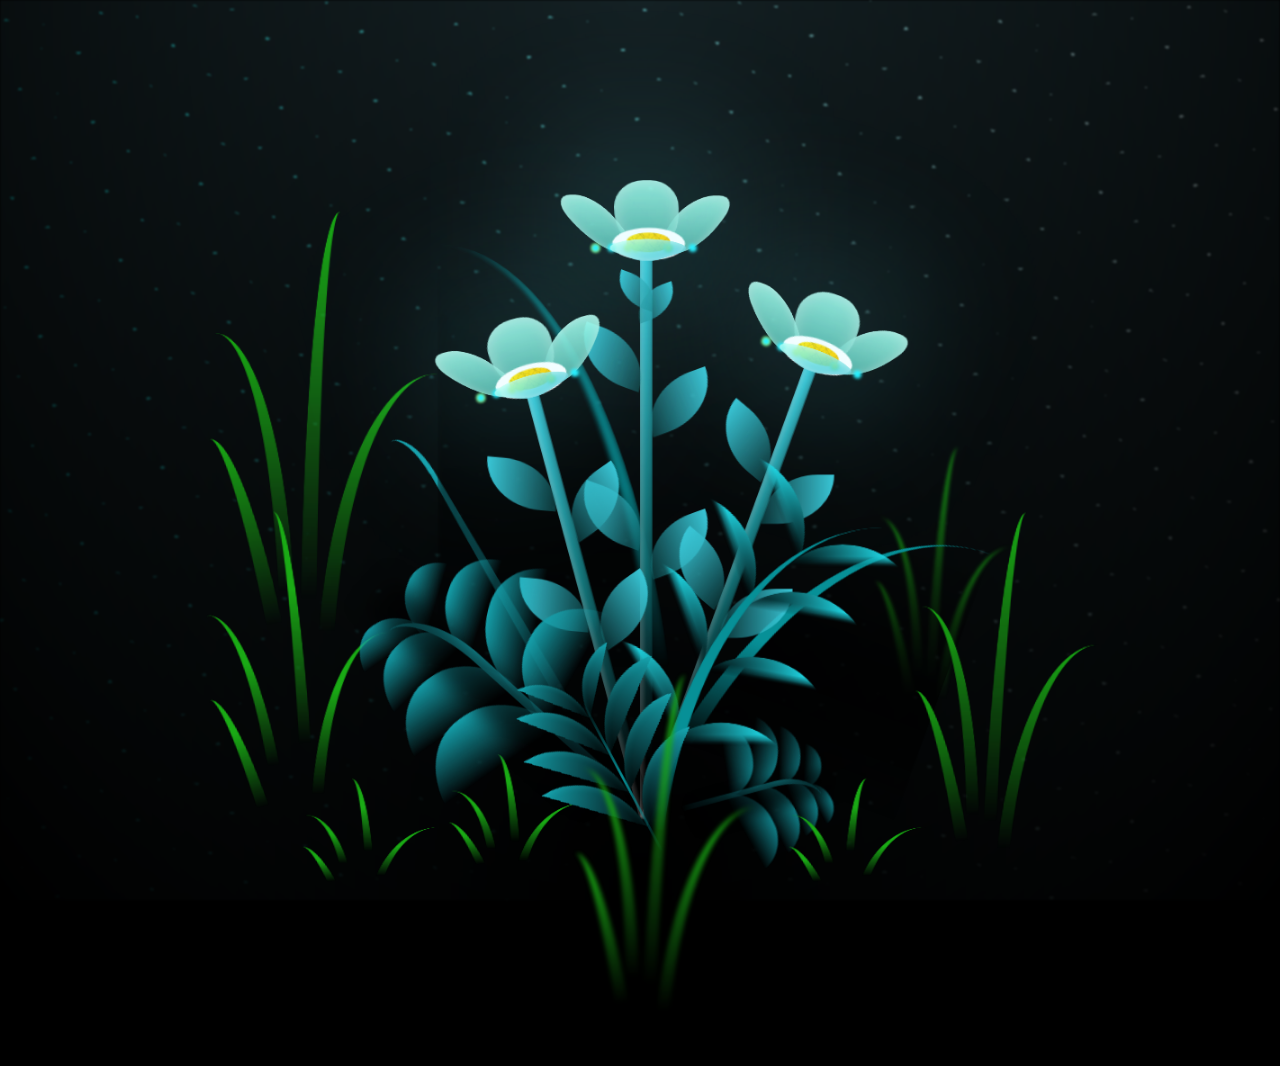
==== commit 985b7ad2: "Flower" ====
--- a/index.html
+++ b/index.html
@@ -1,524 +1,312 @@
 <!DOCTYPE html>
-<html>
-
+<html lang="en">
 <head>
-  <!-- Basic -->
-  <meta charset="utf-8" />
-  <meta http-equiv="X-UA-Compatible" content="IE=edge" />
-  <!-- Mobile Metas -->
-  <meta name="viewport" content="width=device-width, initial-scale=1, shrink-to-fit=no" />
-  <!-- Site Metas -->
-  <meta name="keywords" content="" />
-  <meta name="description" content="" />
-  <meta name="author" content="" />
-
-  <title>Neogym</title>
-
-  <!-- slider stylesheet -->
-  <link rel="stylesheet" type="text/css" href="https://cdnjs.cloudflare.com/ajax/libs/OwlCarousel2/2.3.4/assets/owl.carousel.min.css" />
-
-  <!-- bootstrap core css -->
-  <link rel="stylesheet" type="text/css" href="css/bootstrap.css" />
-
-  <!-- fonts style -->
-  <link href="https://fonts.googleapis.com/css?family=Poppins:400,600,700&display=swap" rel="stylesheet">
-  <!-- Custom styles for this template -->
-  <link href="css/style.css" rel="stylesheet" />
-  <!-- responsive style -->
-  <link href="css/responsive.css" rel="stylesheet" />
+    <meta charset="UTF-8">
+    <meta http-equiv="X-UA-Compatible" content="IE=edge">
+    <meta name="viewport" content="width=device-width, initial-scale=1.0">
+    <link rel="stylesheet" href="css/main.css">
+    <link rel="icon" href="img/flowers.png" type="image/x-icon">
+    <title>flowers</title>
 </head>
-
-<body>
-  <div class="hero_area">
-    <!-- header section strats -->
-    <header class="header_section">
-      <div class="container-fluid">
-        <nav class="navbar navbar-expand-lg custom_nav-container ">
-          <a class="navbar-brand" href="index.html">
-            <span>
-              Neogym
-            </span>
-          </a>
-          <button class="navbar-toggler" type="button" data-toggle="collapse" data-target="#navbarSupportedContent" aria-controls="navbarSupportedContent" aria-expanded="false" aria-label="Toggle navigation">
-            <span class="navbar-toggler-icon"></span>
-          </button>
-
-          <div class="collapse navbar-collapse" id="navbarSupportedContent">
-            <div class="d-flex ml-auto flex-column flex-lg-row align-items-center">
-              <ul class="navbar-nav  ">
-                <li class="nav-item active">
-                  <a class="nav-link" href="index.html">Home <span class="sr-only">(current)</span></a>
-                </li>
-                <li class="nav-item ">
-                  <a class="nav-link" href="why.html"> Why us </a>
-                </li>
-                </li>
-                <li class="nav-item">
-                  <a class="nav-link" href="trainer.html"> trainers</a>
-                </li>
-                <li class="nav-item">
-                  <a class="nav-link" href="contact.html"> Contact Us</a>
-                </li>
-              </ul>
-              <div class="user_option">
-                <form class="form-inline my-2 my-lg-0 ml-0 ml-lg-4 mb-3 mb-lg-0">
-                  <button class="btn  my-2 my-sm-0 nav_search-btn" type="submit"></button>
-                </form>
-              </div>
-            </div>
-          </div>
-        </nav>
-      </div>
-    </header>
-    <!-- end header section -->
-    <!-- slider section -->
-    <section class=" slider_section position-relative">
-      <div id="carouselExampleIndicators" class="carousel slide" data-ride="carousel">
-        <div class="carousel-inner">
-          <div class="carousel-item active">
-            <div class="container">
-              <div class="col-lg-10 col-md-11 mx-auto">
-                <div class="detail-box">
-                  <div>
-                    <h3>
-                      Fitness
-                    </h3>
-                    <h2>
-                      Training
-                    </h2>
-                    <h1>
-                      Neogym
-                    </h1>
-                    <p>
-                      Lorem ipsum dolor sit amet, consectetur adipiscing elit, sed do eiusmod tempor incididunt ut labore et dolore magna aliqua. Ut enim ad minim veniam, quis nostrud exercitation ullamco laboris nisi ut aliquip ex ea commodo consequat. Duis aute irure dolor in reprehenderit in voluptate velit esse .
-                    </p>
-                    <div class="">
-                      <a href="">
-                        Contact Us
-                      </a>
-                    </div>
-                  </div>
-                </div>
-              </div>
-            </div>
-          </div>
-          <div class="carousel-item">
-            <div class="container">
-              <div class="col-lg-10 col-md-11 mx-auto">
-                <div class="detail-box">
-                  <div>
-                    <h3>
-                      Fitness
-                    </h3>
-                    <h2>
-                      Training
-                    </h2>
-                    <h1>
-                      Neogym
-                    </h1>
-                    <p>
-                      Lorem ipsum dolor sit amet, consectetur adipiscing elit, sed do eiusmod tempor incididunt ut labore et dolore magna aliqua. Ut enim ad minim veniam, quis nostrud exercitation ullamco laboris nisi ut aliquip ex ea commodo consequat. Duis aute irure dolor in reprehenderit in voluptate velit esse .
-                    </p>
-                    <div class="">
-                      <a href="">
-                        Contact Us
-                      </a>
-                    </div>
-                  </div>
-                </div>
-              </div>
-            </div>
-          </div>
-          <div class="carousel-item">
-            <div class="container">
-              <div class="col-lg-10 col-md-11 mx-auto">
-                <div class="detail-box">
-                  <div>
-                    <h3>
-                      Fitness
-                    </h3>
-                    <h2>
-                      Training
-                    </h2>
-                    <h1>
-                      Neogym
-                    </h1>
-                    <p>
-                      Lorem ipsum dolor sit amet, consectetur adipiscing elit, sed do eiusmod tempor incididunt ut labore et dolore magna aliqua. Ut enim ad minim veniam, quis nostrud exercitation ullamco laboris nisi ut aliquip ex ea commodo consequat. Duis aute irure dolor in reprehenderit in voluptate velit esse .
-                    </p>
-                    <div class="">
-                      <a href="">
-                        Contact Us
-                      </a>
-                    </div>
-                  </div>
-                </div>
-              </div>
-            </div>
-          </div>
-          <div class="carousel-item">
-            <div class="container">
-              <div class="col-lg-10 col-md-11 mx-auto">
-                <div class="detail-box">
-                  <div>
-                    <h3>
-                      Fitness
-                    </h3>
-                    <h2>
-                      Training
-                    </h2>
-                    <h1>
-                      Neogym
-                    </h1>
-                    <p>
-                      Lorem ipsum dolor sit amet, consectetur adipiscing elit, sed do eiusmod tempor incididunt ut labore et dolore magna aliqua. Ut enim ad minim veniam, quis nostrud exercitation ullamco laboris nisi ut aliquip ex ea commodo consequat. Duis aute irure dolor in reprehenderit in voluptate velit esse .
-                    </p>
-                    <div class="">
-                      <a href="">
-                        Contact Us
-                      </a>
-                    </div>
-                  </div>
-                </div>
-              </div>
-            </div>
-          </div>
-          <div class="carousel-item">
-            <div class="container">
-              <div class="col-lg-10 col-md-11 mx-auto">
-                <div class="detail-box">
-                  <div>
-                    <h3>
-                      Fitness
-                    </h3>
-                    <h2>
-                      Training
-                    </h2>
-                    <h1>
-                      Neogym
-                    </h1>
-                    <p>
-                      Lorem ipsum dolor sit amet, consectetur adipiscing elit, sed do eiusmod tempor incididunt ut labore et dolore magna aliqua. Ut enim ad minim veniam, quis nostrud exercitation ullamco laboris nisi ut aliquip ex ea commodo consequat. Duis aute irure dolor in reprehenderit in voluptate velit esse .
-                    </p>
-                    <div class="">
-                      <a href="">
-                        Contact Us
-                      </a>
-                    </div>
-                  </div>
-                </div>
-              </div>
-            </div>
-          </div>
-        </div>
-        <ol class="carousel-indicators">
-          <li data-target="#carouselExampleIndicators" data-slide-to="0" class="active"></li>
-          <li data-target="#carouselExampleIndicators" data-slide-to="1"></li>
-          <li data-target="#carouselExampleIndicators" data-slide-to="2"></li>
-          <li data-target="#carouselExampleIndicators" data-slide-to="3"></li>
-          <li data-target="#carouselExampleIndicators" data-slide-to="4"></li>
-        </ol>
-      </div>
-    </section>
-    <!-- end slider section -->
-  </div>
-
-
-  <!-- Us section -->
-
-  <section class="us_section layout_padding">
-    <div class="container">
-      <div class="heading_container">
-        <h2>
-          Why Choose Us
-        </h2>
-      </div>
-
-      <div class="us_container ">
-        <div class="row">
-          <div class="col-lg-3 col-md-6">
-            <div class="box">
-              <div class="img-box">
-                <img src="images/u-1.png" alt="">
-              </div>
-              <div class="detail-box">
-                <h5>
-                  QUALITY EQUIPMENT
-                </h5>
-                <p>
-                  ipsum dolor sit amet, consectetur adipiscing elit, sed do eiusmod tempor
-                </p>
-              </div>
-            </div>
-          </div>
-          <div class="col-lg-3 col-md-6">
-            <div class="box">
-              <div class="img-box">
-                <img src="images/u-4.png" alt="">
-              </div>
-              <div class="detail-box">
-                <h5>
-                  NUTRITION
-                </h5>
-                <p>
-                  ipsum dolor sit amet, consectetur adipiscing elit, sed do eiusmod tempor
-                </p>
-              </div>
-            </div>
-          </div>
-          <div class="col-lg-3 col-md-6">
-            <div class="box">
-              <div class="img-box">
-                <img src="images/u-2.png" alt="">
-              </div>
-              <div class="detail-box">
-                <h5>
-                  HEALTHY DIET PLAN
-                </h5>
-                <p>
-                  ipsum dolor sit amet, consectetur adipiscing elit, sed do eiusmod tempor
-                </p>
-              </div>
-            </div>
-          </div>
-          <div class="col-lg-3 col-md-6">
-            <div class="box">
-              <div class="img-box">
-                <img src="images/u-3.png" alt="">
-              </div>
-              <div class="detail-box">
-                <h5>
-                  SPORT TRAINING
-                </h5>
-                <p>
-                  ipsum dolor sit amet, consectetur adipiscing elit, sed do eiusmod tempor
-                </p>
-              </div>
-            </div>
-          </div>
+<body class="container">
+  <!-- Pembuat code: https://codepen.io/mdusmanansari/pen/BamepLe -->
+    <div class="night"></div>
+    <div class="flowers">
+      <div class="flower flower--1">
+        <div class="flower__leafs flower__leafs--1">
+          <div class="flower__leaf flower__leaf--1"></div>
+          <div class="flower__leaf flower__leaf--2"></div>
+          <div class="flower__leaf flower__leaf--3"></div>
+          <div class="flower__leaf flower__leaf--4"></div>
+          <div class="flower__white-circle"></div>
+  
+          <div class="flower__light flower__light--1"></div>
+          <div class="flower__light flower__light--2"></div>
+          <div class="flower__light flower__light--3"></div>
+          <div class="flower__light flower__light--4"></div>
+          <div class="flower__light flower__light--5"></div>
+          <div class="flower__light flower__light--6"></div>
+          <div class="flower__light flower__light--7"></div>
+          <div class="flower__light flower__light--8"></div>
+  
+        </div>
+        <div class="flower__line">
+          <div class="flower__line__leaf flower__line__leaf--1"></div>
+          <div class="flower__line__leaf flower__line__leaf--2"></div>
+          <div class="flower__line__leaf flower__line__leaf--3"></div>
+          <div class="flower__line__leaf flower__line__leaf--4"></div>
+          <div class="flower__line__leaf flower__line__leaf--5"></div>
+          <div class="flower__line__leaf flower__line__leaf--6"></div>
+        </div>
+      </div>
+  
+      <div class="flower flower--2">
+        <div class="flower__leafs flower__leafs--2">
+          <div class="flower__leaf flower__leaf--1"></div>
+          <div class="flower__leaf flower__leaf--2"></div>
+          <div class="flower__leaf flower__leaf--3"></div>
+          <div class="flower__leaf flower__leaf--4"></div>
+          <div class="flower__white-circle"></div>
+  
+          <div class="flower__light flower__light--1"></div>
+          <div class="flower__light flower__light--2"></div>
+          <div class="flower__light flower__light--3"></div>
+          <div class="flower__light flower__light--4"></div>
+          <div class="flower__light flower__light--5"></div>
+          <div class="flower__light flower__light--6"></div>
+          <div class="flower__light flower__light--7"></div>
+          <div class="flower__light flower__light--8"></div>
+  
+        </div>
+        <div class="flower__line">
+          <div class="flower__line__leaf flower__line__leaf--1"></div>
+          <div class="flower__line__leaf flower__line__leaf--2"></div>
+          <div class="flower__line__leaf flower__line__leaf--3"></div>
+          <div class="flower__line__leaf flower__line__leaf--4"></div>
+        </div>
+      </div>
+  
+      <div class="flower flower--3">
+        <div class="flower__leafs flower__leafs--3">
+          <div class="flower__leaf flower__leaf--1"></div>
+          <div class="flower__leaf flower__leaf--2"></div>
+          <div class="flower__leaf flower__leaf--3"></div>
+          <div class="flower__leaf flower__leaf--4"></div>
+          <div class="flower__white-circle"></div>
+  
+          <div class="flower__light flower__light--1"></div>
+          <div class="flower__light flower__light--2"></div>
+          <div class="flower__light flower__light--3"></div>
+          <div class="flower__light flower__light--4"></div>
+          <div class="flower__light flower__light--5"></div>
+          <div class="flower__light flower__light--6"></div>
+          <div class="flower__light flower__light--7"></div>
+          <div class="flower__light flower__light--8"></div>
+  
+        </div>
+        <div class="flower__line">
+          <div class="flower__line__leaf flower__line__leaf--1"></div>
+          <div class="flower__line__leaf flower__line__leaf--2"></div>
+          <div class="flower__line__leaf flower__line__leaf--3"></div>
+          <div class="flower__line__leaf flower__line__leaf--4"></div>
+        </div>
+      </div>
+  
+      <div class="grow-ans" style="--d:1.2s">
+        <div class="flower__g-long">
+          <div class="flower__g-long__top"></div>
+          <div class="flower__g-long__bottom"></div>
+        </div>
+      </div>
+  
+      <div class="growing-grass">
+        <div class="flower__grass flower__grass--1">
+          <div class="flower__grass--top"></div>
+          <div class="flower__grass--bottom"></div>
+          <div class="flower__grass__leaf flower__grass__leaf--1"></div>
+          <div class="flower__grass__leaf flower__grass__leaf--2"></div>
+          <div class="flower__grass__leaf flower__grass__leaf--3"></div>
+          <div class="flower__grass__leaf flower__grass__leaf--4"></div>
+          <div class="flower__grass__leaf flower__grass__leaf--5"></div>
+          <div class="flower__grass__leaf flower__grass__leaf--6"></div>
+          <div class="flower__grass__leaf flower__grass__leaf--7"></div>
+          <div class="flower__grass__leaf flower__grass__leaf--8"></div>
+          <div class="flower__grass__overlay"></div>
+        </div>
+      </div>
+  
+      <div class="growing-grass">
+        <div class="flower__grass flower__grass--2">
+          <div class="flower__grass--top"></div>
+          <div class="flower__grass--bottom"></div>
+          <div class="flower__grass__leaf flower__grass__leaf--1"></div>
+          <div class="flower__grass__leaf flower__grass__leaf--2"></div>
+          <div class="flower__grass__leaf flower__grass__leaf--3"></div>
+          <div class="flower__grass__leaf flower__grass__leaf--4"></div>
+          <div class="flower__grass__leaf flower__grass__leaf--5"></div>
+          <div class="flower__grass__leaf flower__grass__leaf--6"></div>
+          <div class="flower__grass__leaf flower__grass__leaf--7"></div>
+          <div class="flower__grass__leaf flower__grass__leaf--8"></div>
+          <div class="flower__grass__overlay"></div>
+        </div>
+      </div>
+  
+      <div class="grow-ans" style="--d:2.4s">
+        <div class="flower__g-right flower__g-right--1">
+          <div class="leaf"></div>
+        </div>
+      </div>
+  
+      <div class="grow-ans" style="--d:2.8s">
+        <div class="flower__g-right flower__g-right--2">
+          <div class="leaf"></div>
+        </div>
+      </div>
+  
+      <div class="grow-ans" style="--d:2.8s">
+        <div class="flower__g-front">
+          <div class="flower__g-front__leaf-wrapper flower__g-front__leaf-wrapper--1">
+            <div class="flower__g-front__leaf"></div>
+          </div>
+          <div class="flower__g-front__leaf-wrapper flower__g-front__leaf-wrapper--2">
+            <div class="flower__g-front__leaf"></div>
+          </div>
+          <div class="flower__g-front__leaf-wrapper flower__g-front__leaf-wrapper--3">
+            <div class="flower__g-front__leaf"></div>
+          </div>
+          <div class="flower__g-front__leaf-wrapper flower__g-front__leaf-wrapper--4">
+            <div class="flower__g-front__leaf"></div>
+          </div>
+          <div class="flower__g-front__leaf-wrapper flower__g-front__leaf-wrapper--5">
+            <div class="flower__g-front__leaf"></div>
+          </div>
+          <div class="flower__g-front__leaf-wrapper flower__g-front__leaf-wrapper--6">
+            <div class="flower__g-front__leaf"></div>
+          </div>
+          <div class="flower__g-front__leaf-wrapper flower__g-front__leaf-wrapper--7">
+            <div class="flower__g-front__leaf"></div>
+          </div>
+          <div class="flower__g-front__leaf-wrapper flower__g-front__leaf-wrapper--8">
+            <div class="flower__g-front__leaf"></div>
+          </div>
+          <div class="flower__g-front__line"></div>
+        </div>
+      </div>
+  
+      <div class="grow-ans" style="--d:3.2s">
+        <div class="flower__g-fr">
+          <div class="leaf"></div>
+          <div class="flower__g-fr__leaf flower__g-fr__leaf--1"></div>
+          <div class="flower__g-fr__leaf flower__g-fr__leaf--2"></div>
+          <div class="flower__g-fr__leaf flower__g-fr__leaf--3"></div>
+          <div class="flower__g-fr__leaf flower__g-fr__leaf--4"></div>
+          <div class="flower__g-fr__leaf flower__g-fr__leaf--5"></div>
+          <div class="flower__g-fr__leaf flower__g-fr__leaf--6"></div>
+          <div class="flower__g-fr__leaf flower__g-fr__leaf--7"></div>
+          <div class="flower__g-fr__leaf flower__g-fr__leaf--8"></div>
+        </div>
+      </div>
+  
+      <div class="long-g long-g--0">
+        <div class="grow-ans" style="--d:3s">
+          <div class="leaf leaf--0"></div>
+        </div>
+        <div class="grow-ans" style="--d:2.2s">
+          <div class="leaf leaf--1"></div>
+        </div>
+        <div class="grow-ans" style="--d:3.4s">
+          <div class="leaf leaf--2"></div>
+        </div>
+        <div class="grow-ans" style="--d:3.6s">
+          <div class="leaf leaf--3"></div>
+        </div>
+      </div>
+  
+      <div class="long-g long-g--1">
+        <div class="grow-ans" style="--d:3.6s">
+          <div class="leaf leaf--0"></div>
+        </div>
+        <div class="grow-ans" style="--d:3.8s">
+          <div class="leaf leaf--1"></div>
+        </div>
+        <div class="grow-ans" style="--d:4s">
+          <div class="leaf leaf--2"></div>
+        </div>
+        <div class="grow-ans" style="--d:4.2s">
+          <div class="leaf leaf--3"></div>
+        </div>
+      </div>
+  
+      <div class="long-g long-g--2">
+        <div class="grow-ans" style="--d:4s">
+          <div class="leaf leaf--0"></div>
+        </div>
+        <div class="grow-ans" style="--d:4.2s">
+          <div class="leaf leaf--1"></div>
+        </div>
+        <div class="grow-ans" style="--d:4.4s">
+          <div class="leaf leaf--2"></div>
+        </div>
+        <div class="grow-ans" style="--d:4.6s">
+          <div class="leaf leaf--3"></div>
+        </div>
+      </div>
+  
+      <div class="long-g long-g--3">
+        <div class="grow-ans" style="--d:4s">
+          <div class="leaf leaf--0"></div>
+        </div>
+        <div class="grow-ans" style="--d:4.2s">
+          <div class="leaf leaf--1"></div>
+        </div>
+        <div class="grow-ans" style="--d:3s">
+          <div class="leaf leaf--2"></div>
+        </div>
+        <div class="grow-ans" style="--d:3.6s">
+          <div class="leaf leaf--3"></div>
+        </div>
+      </div>
+  
+      <div class="long-g long-g--4">
+        <div class="grow-ans" style="--d:4s">
+          <div class="leaf leaf--0"></div>
+        </div>
+        <div class="grow-ans" style="--d:4.2s">
+          <div class="leaf leaf--1"></div>
+        </div>
+        <div class="grow-ans" style="--d:3s">
+          <div class="leaf leaf--2"></div>
+        </div>
+        <div class="grow-ans" style="--d:3.6s">
+          <div class="leaf leaf--3"></div>
+        </div>
+      </div>
+  
+      <div class="long-g long-g--5">
+        <div class="grow-ans" style="--d:4s">
+          <div class="leaf leaf--0"></div>
+        </div>
+        <div class="grow-ans" style="--d:4.2s">
+          <div class="leaf leaf--1"></div>
+        </div>
+        <div class="grow-ans" style="--d:3s">
+          <div class="leaf leaf--2"></div>
+        </div>
+        <div class="grow-ans" style="--d:3.6s">
+          <div class="leaf leaf--3"></div>
+        </div>
+      </div>
+  
+      <div class="long-g long-g--6">
+        <div class="grow-ans" style="--d:4.2s">
+          <div class="leaf leaf--0"></div>
+        </div>
+        <div class="grow-ans" style="--d:4.4s">
+          <div class="leaf leaf--1"></div>
+        </div>
+        <div class="grow-ans" style="--d:4.6s">
+          <div class="leaf leaf--2"></div>
+        </div>
+        <div class="grow-ans" style="--d:4.8s">
+          <div class="leaf leaf--3"></div>
+        </div>
+      </div>
+  
+      <div class="long-g long-g--7">
+        <div class="grow-ans" style="--d:3s">
+          <div class="leaf leaf--0"></div>
+        </div>
+        <div class="grow-ans" style="--d:3.2s">
+          <div class="leaf leaf--1"></div>
+        </div>
+        <div class="grow-ans" style="--d:3.5s">
+          <div class="leaf leaf--2"></div>
+        </div>
+        <div class="grow-ans" style="--d:3.6s">
+          <div class="leaf leaf--3"></div>
         </div>
       </div>
     </div>
-  </section>
-
-  <!-- end us section -->
-
-
-  <!-- heathy section -->
-
-  <section class="heathy_section layout_padding">
-    <div class="container">
-
-      <div class="row">
-        <div class="col-md-12 mx-auto">
-          <div class="detail-box">
-            <h2>
-              HEALTHY MIND, HEALTHY BODY
-            </h2>
-            <p>
-              Lorem ipsum dolor sit amet, consectetur adipiscing elit, sed do eiusmod tempor incididunt ut labore et dolore magna aliqua. Ut enim ad minim veniam, quis nostrud exercitation ullamco laboris nisi ut aliquip ex ea commodo consequat. Duis aute irure dolor in reprehenderit in voluptate velit esse cillumLorem ipsum dolor sit amet, consectetur adipiscing elit, sed do eiusmod tempor incididunt ut labore et dolore magna aliqua. Ut enim ad minim veniam, quis nostrud exercitation ullamco laboris nisi ut aliquip ex ea commodo consequat. Duis aute irure dolor in reprehenderit in voluptate velit esse cillum
-            </p>
-            <div class="btn-box">
-              <a href="">
-                READ MORE
-              </a>
-            </div>
-          </div>
-        </div>
-      </div>
-
-    </div>
-  </section>
-
-  <!-- end heathy section -->
-
-  <!-- trainer section -->
-
-  <section class="trainer_section layout_padding">
-    <div class="container">
-      <div class="heading_container">
-        <h2>
-          Our Gym Trainers
-        </h2>
-      </div>
-      <div class="row">
-        <div class="col-lg-4 col-md-6 mx-auto">
-          <div class="box">
-            <div class="name">
-              <h5>
-                Smirth Jon
-              </h5>
-            </div>
-            <div class="img-box">
-              <img src="images/t1.jpg" alt="">
-            </div>
-            <div class="social_box">
-              <a href="">
-                <img src="images/facebook-logo.png" alt="">
-              </a>
-              <a href="">
-                <img src="images/twitter.png" alt="">
-              </a>
-              <a href="">
-                <img src="images/instagram-logo.png" alt="">
-              </a>
-            </div>
-          </div>
-        </div>
-        <div class="col-lg-4 col-md-6 mx-auto">
-          <div class="box">
-            <div class="name">
-              <h5>
-                Jean Doe
-              </h5>
-            </div>
-            <div class="img-box">
-              <img src="images/t2.jpg" alt="">
-            </div>
-            <div class="social_box">
-              <a href="">
-                <img src="images/facebook-logo.png" alt="">
-              </a>
-              <a href="">
-                <img src="images/twitter.png" alt="">
-              </a>
-              <a href="">
-                <img src="images/instagram-logo.png" alt="">
-              </a>
-            </div>
-          </div>
-        </div>
-        <div class="col-lg-4 col-md-6 mx-auto">
-          <div class="box">
-            <div class="name">
-              <h5>
-                Alex Den
-              </h5>
-            </div>
-            <div class="img-box">
-              <img src="images/t3.jpg" alt="">
-            </div>
-            <div class="social_box">
-              <a href="">
-                <img src="images/facebook-logo.png" alt="">
-              </a>
-              <a href="">
-                <img src="images/twitter.png" alt="">
-              </a>
-              <a href="">
-                <img src="images/instagram-logo.png" alt="">
-              </a>
-            </div>
-          </div>
-        </div>
-      </div>
-    </div>
-  </section>
-
-  <!-- end trainer section -->
-
-  <!-- contact section -->
-
-  <section class="contact_section ">
-    <div class="container-fluid">
-      <div class="row">
-        <div class="col-md-6 px-0">
-          <div class="img-box">
-            <img src="images/contact-img.jpg" alt="">
-          </div>
-        </div>
-        <div class="col-lg-5 col-md-6">
-          <div class="form_container pr-0 pr-lg-5 mr-0 mr-lg-2">
-            <div class="heading_container">
-              <h2>
-                Contact Us
-              </h2>
-            </div>
-            <form action="">
-              <div>
-                <input type="text" placeholder="Name" />
-              </div>
-              <div>
-                <input type="email" placeholder="Email" />
-              </div>
-              <div>
-                <input type="text" placeholder="Phone Number" />
-              </div>
-              <div>
-                <input type="text" class="message-box" placeholder="Message" />
-              </div>
-              <div class="d-flex ">
-                <button>
-                  Send
-                </button>
-              </div>
-            </form>
-          </div>
-        </div>
-      </div>
-    </div>
-  </section>
-
-  <!-- end contact section -->
-
-  <!-- info section -->
-  <section class="info_section layout_padding2">
-    <div class="container">
-      <div class="info_items">
-        <a href="">
-          <div class="item ">
-            <div class="img-box box-1">
-              <img src="" alt="">
-            </div>
-            <div class="detail-box">
-              <p>
-                Location
-              </p>
-            </div>
-          </div>
-        </a>
-        <a href="">
-          <div class="item ">
-            <div class="img-box box-2">
-              <img src="" alt="">
-            </div>
-            <div class="detail-box">
-              <p>
-                +02 1234567890
-              </p>
-            </div>
-          </div>
-        </a>
-        <a href="">
-          <div class="item ">
-            <div class="img-box box-3">
-              <img src="" alt="">
-            </div>
-            <div class="detail-box">
-              <p>
-                demo@gmail.com
-              </p>
-            </div>
-          </div>
-        </a>
-      </div>
-    </div>
-  </section>
-
-  <!-- end info_section -->
-
-  <!-- footer section -->
-  <footer class="container-fluid footer_section">
-    <p>
-      &copy; 2020 All Rights Reserved. Design by
-      <a href="https://html.design/">Free Html Templates</a>
-    </p>
-  </footer>
-  <!-- footer section -->
-
-  <script src="js/jquery-3.4.1.min.js"></script>
-  <script src="js/bootstrap.js"></script>
-
-</body>
-
-</html>+    <script src="main.js"></script>
+  </body>
+</html>
--- a/css/main.css
+++ b/css/main.css
@@ -0,0 +1,1556 @@
+*,
+*::after,
+*::before {
+  padding: 0;
+  margin: 0;
+  box-sizing: border-box;
+}
+
+:root {
+  --dark-color: #000;
+}
+
+body {
+  display: flex;
+  align-items: flex-end;
+  justify-content: center;
+  min-height: 100vh;
+  background-color: var(--dark-color);
+  overflow: hidden;
+  perspective: 1000px;
+}
+
+.night {
+  position: fixed;
+  left: 50%;
+  top: 0;
+  transform: translateX(-50%);
+  width: 100%;
+  height: 100%;
+  filter: blur(0.1vmin);
+  background-image: radial-gradient(
+      ellipse at top,
+      transparent 0%,
+      var(--dark-color)
+    ),
+    radial-gradient(
+      ellipse at bottom,
+      var(--dark-color),
+      rgba(145, 233, 255, 0.2)
+    ),
+    repeating-linear-gradient(
+      220deg,
+      rgb(0, 0, 0) 0px,
+      rgb(0, 0, 0) 19px,
+      transparent 19px,
+      transparent 22px
+    ),
+    repeating-linear-gradient(
+      189deg,
+      rgb(0, 0, 0) 0px,
+      rgb(0, 0, 0) 19px,
+      transparent 19px,
+      transparent 22px
+    ),
+    repeating-linear-gradient(
+      148deg,
+      rgb(0, 0, 0) 0px,
+      rgb(0, 0, 0) 19px,
+      transparent 19px,
+      transparent 22px
+    ),
+    linear-gradient(90deg, rgb(0, 255, 250), rgb(240, 240, 240));
+}
+
+.flowers {
+  position: relative;
+  transform: scale(0.9);
+}
+
+.flower {
+  position: absolute;
+  bottom: 10vmin;
+  transform-origin: bottom center;
+  z-index: 10;
+  --fl-speed: 0.8s;
+}
+.flower--1 {
+  -webkit-animation: moving-flower-1 4s linear infinite;
+  animation: moving-flower-1 4s linear infinite;
+}
+.flower--1 .flower__line {
+  height: 70vmin;
+  -webkit-animation-delay: 0.3s;
+  animation-delay: 0.3s;
+}
+.flower--1 .flower__line__leaf--1 {
+  -webkit-animation: blooming-leaf-right var(--fl-speed) 1.6s backwards;
+  animation: blooming-leaf-right var(--fl-speed) 1.6s backwards;
+}
+.flower--1 .flower__line__leaf--2 {
+  -webkit-animation: blooming-leaf-right var(--fl-speed) 1.4s backwards;
+  animation: blooming-leaf-right var(--fl-speed) 1.4s backwards;
+}
+.flower--1 .flower__line__leaf--3 {
+  -webkit-animation: blooming-leaf-left var(--fl-speed) 1.2s backwards;
+  animation: blooming-leaf-left var(--fl-speed) 1.2s backwards;
+}
+.flower--1 .flower__line__leaf--4 {
+  -webkit-animation: blooming-leaf-left var(--fl-speed) 1s backwards;
+  animation: blooming-leaf-left var(--fl-speed) 1s backwards;
+}
+.flower--1 .flower__line__leaf--5 {
+  -webkit-animation: blooming-leaf-right var(--fl-speed) 1.8s backwards;
+  animation: blooming-leaf-right var(--fl-speed) 1.8s backwards;
+}
+.flower--1 .flower__line__leaf--6 {
+  -webkit-animation: blooming-leaf-left var(--fl-speed) 2s backwards;
+  animation: blooming-leaf-left var(--fl-speed) 2s backwards;
+}
+.flower--2 {
+  left: 50%;
+  transform: rotate(20deg);
+  -webkit-animation: moving-flower-2 4s linear infinite;
+  animation: moving-flower-2 4s linear infinite;
+}
+.flower--2 .flower__line {
+  height: 60vmin;
+  -webkit-animation-delay: 0.6s;
+  animation-delay: 0.6s;
+}
+.flower--2 .flower__line__leaf--1 {
+  -webkit-animation: blooming-leaf-right var(--fl-speed) 1.9s backwards;
+  animation: blooming-leaf-right var(--fl-speed) 1.9s backwards;
+}
+.flower--2 .flower__line__leaf--2 {
+  -webkit-animation: blooming-leaf-right var(--fl-speed) 1.7s backwards;
+  animation: blooming-leaf-right var(--fl-speed) 1.7s backwards;
+}
+.flower--2 .flower__line__leaf--3 {
+  -webkit-animation: blooming-leaf-left var(--fl-speed) 1.5s backwards;
+  animation: blooming-leaf-left var(--fl-speed) 1.5s backwards;
+}
+.flower--2 .flower__line__leaf--4 {
+  -webkit-animation: blooming-leaf-left var(--fl-speed) 1.3s backwards;
+  animation: blooming-leaf-left var(--fl-speed) 1.3s backwards;
+}
+.flower--3 {
+  left: 50%;
+  transform: rotate(-15deg);
+  -webkit-animation: moving-flower-3 4s linear infinite;
+  animation: moving-flower-3 4s linear infinite;
+}
+.flower--3 .flower__line {
+  -webkit-animation-delay: 0.9s;
+  animation-delay: 0.9s;
+}
+.flower--3 .flower__line__leaf--1 {
+  -webkit-animation: blooming-leaf-right var(--fl-speed) 2.5s backwards;
+  animation: blooming-leaf-right var(--fl-speed) 2.5s backwards;
+}
+.flower--3 .flower__line__leaf--2 {
+  -webkit-animation: blooming-leaf-right var(--fl-speed) 2.3s backwards;
+  animation: blooming-leaf-right var(--fl-speed) 2.3s backwards;
+}
+.flower--3 .flower__line__leaf--3 {
+  -webkit-animation: blooming-leaf-left var(--fl-speed) 2.1s backwards;
+  animation: blooming-leaf-left var(--fl-speed) 2.1s backwards;
+}
+.flower--3 .flower__line__leaf--4 {
+  -webkit-animation: blooming-leaf-left var(--fl-speed) 1.9s backwards;
+  animation: blooming-leaf-left var(--fl-speed) 1.9s backwards;
+}
+.flower__leafs {
+  position: relative;
+  -webkit-animation: blooming-flower 2s backwards;
+  animation: blooming-flower 2s backwards;
+}
+.flower__leafs--1 {
+  -webkit-animation-delay: 1.1s;
+  animation-delay: 1.1s;
+}
+.flower__leafs--2 {
+  -webkit-animation-delay: 1.4s;
+  animation-delay: 1.4s;
+}
+.flower__leafs--3 {
+  -webkit-animation-delay: 1.7s;
+  animation-delay: 1.7s;
+}
+.flower__leafs::after {
+  content: "";
+  position: absolute;
+  left: 0;
+  top: 0;
+  transform: translate(-50%, -100%);
+  width: 8vmin;
+  height: 8vmin;
+  background-color: #6bf0ff;
+  filter: blur(10vmin);
+}
+.flower__leaf {
+  position: absolute;
+  bottom: 0;
+  left: 50%;
+  width: 8vmin;
+  height: 11vmin;
+  border-radius: 51% 49% 47% 53%/44% 45% 55% 69%;
+  background-color: #a7ffee;
+  background-image: linear-gradient(to top, #54b8aa, #a7ffee);
+  transform-origin: bottom center;
+  opacity: 0.9;
+  box-shadow: inset 0 0 2vmin rgba(255, 255, 255, 0.5);
+}
+.flower__leaf--1 {
+  transform: translate(-10%, 1%) rotateY(40deg) rotateX(-50deg);
+}
+.flower__leaf--2 {
+  transform: translate(-50%, -4%) rotateX(40deg);
+}
+.flower__leaf--3 {
+  transform: translate(-90%, 0%) rotateY(45deg) rotateX(50deg);
+}
+.flower__leaf--4 {
+  width: 8vmin;
+  height: 8vmin;
+  transform-origin: bottom left;
+  border-radius: 4vmin 10vmin 4vmin 4vmin;
+  transform: translate(0%, 18%) rotateX(70deg) rotate(-43deg);
+  background-image: linear-gradient(to top, #39c6d6, #a7ffee);
+  z-index: 1;
+  opacity: 0.8;
+}
+.flower__white-circle {
+  position: absolute;
+  left: -3.5vmin;
+  top: -3vmin;
+  width: 9vmin;
+  height: 4vmin;
+  border-radius: 50%;
+  background-color: #fff;
+}
+.flower__white-circle::after {
+  content: "";
+  position: absolute;
+  left: 50%;
+  top: 45%;
+  transform: translate(-50%, -50%);
+  width: 60%;
+  height: 60%;
+  border-radius: inherit;
+  background-image: repeating-linear-gradient(
+      135deg,
+      rgba(0, 0, 0, 0.03) 0px,
+      rgba(0, 0, 0, 0.03) 1px,
+      transparent 1px,
+      transparent 12px
+    ),
+    repeating-linear-gradient(
+      45deg,
+      rgba(0, 0, 0, 0.03) 0px,
+      rgba(0, 0, 0, 0.03) 1px,
+      transparent 1px,
+      transparent 12px
+    ),
+    repeating-linear-gradient(
+      67.5deg,
+      rgba(0, 0, 0, 0.03) 0px,
+      rgba(0, 0, 0, 0.03) 1px,
+      transparent 1px,
+      transparent 12px
+    ),
+    repeating-linear-gradient(
+      135deg,
+      rgba(0, 0, 0, 0.03) 0px,
+      rgba(0, 0, 0, 0.03) 1px,
+      transparent 1px,
+      transparent 12px
+    ),
+    repeating-linear-gradient(
+      45deg,
+      rgba(0, 0, 0, 0.03) 0px,
+      rgba(0, 0, 0, 0.03) 1px,
+      transparent 1px,
+      transparent 12px
+    ),
+    repeating-linear-gradient(
+      112.5deg,
+      rgba(0, 0, 0, 0.03) 0px,
+      rgba(0, 0, 0, 0.03) 1px,
+      transparent 1px,
+      transparent 12px
+    ),
+    repeating-linear-gradient(
+      112.5deg,
+      rgba(0, 0, 0, 0.03) 0px,
+      rgba(0, 0, 0, 0.03) 1px,
+      transparent 1px,
+      transparent 12px
+    ),
+    repeating-linear-gradient(
+      45deg,
+      rgba(0, 0, 0, 0.03) 0px,
+      rgba(0, 0, 0, 0.03) 1px,
+      transparent 1px,
+      transparent 12px
+    ),
+    repeating-linear-gradient(
+      22.5deg,
+      rgba(0, 0, 0, 0.03) 0px,
+      rgba(0, 0, 0, 0.03) 1px,
+      transparent 1px,
+      transparent 12px
+    ),
+    repeating-linear-gradient(
+      45deg,
+      rgba(0, 0, 0, 0.03) 0px,
+      rgba(0, 0, 0, 0.03) 1px,
+      transparent 1px,
+      transparent 12px
+    ),
+    repeating-linear-gradient(
+      22.5deg,
+      rgba(0, 0, 0, 0.03) 0px,
+      rgba(0, 0, 0, 0.03) 1px,
+      transparent 1px,
+      transparent 12px
+    ),
+    repeating-linear-gradient(
+      135deg,
+      rgba(0, 0, 0, 0.03) 0px,
+      rgba(0, 0, 0, 0.03) 1px,
+      transparent 1px,
+      transparent 12px
+    ),
+    repeating-linear-gradient(
+      157.5deg,
+      rgba(0, 0, 0, 0.03) 0px,
+      rgba(0, 0, 0, 0.03) 1px,
+      transparent 1px,
+      transparent 12px
+    ),
+    repeating-linear-gradient(
+      67.5deg,
+      rgba(0, 0, 0, 0.03) 0px,
+      rgba(0, 0, 0, 0.03) 1px,
+      transparent 1px,
+      transparent 12px
+    ),
+    repeating-linear-gradient(
+      67.5deg,
+      rgba(0, 0, 0, 0.03) 0px,
+      rgba(0, 0, 0, 0.03) 1px,
+      transparent 1px,
+      transparent 12px
+    ),
+    linear-gradient(90deg, rgb(255, 235, 18), rgb(255, 206, 0));
+}
+.flower__line {
+  height: 55vmin;
+  width: 1.5vmin;
+  background-image: linear-gradient(
+      to left,
+      rgba(0, 0, 0, 0.2),
+      transparent,
+      rgba(255, 255, 255, 0.2)
+    ),
+    linear-gradient(to top, transparent 10%, #14757a, #39c6d6);
+  box-shadow: inset 0 0 2px rgba(0, 0, 0, 0.5);
+  -webkit-animation: grow-flower-tree 4s backwards;
+  animation: grow-flower-tree 4s backwards;
+}
+.flower__line__leaf {
+  --w: 7vmin;
+  --h: calc(var(--w) + 2vmin);
+  position: absolute;
+  top: 20%;
+  left: 90%;
+  width: var(--w);
+  height: var(--h);
+  border-top-right-radius: var(--h);
+  border-bottom-left-radius: var(--h);
+  background-image: linear-gradient(to top, rgba(20, 117, 122, 0.4), #39c6d6);
+}
+.flower__line__leaf--1 {
+  transform: rotate(70deg) rotateY(30deg);
+}
+.flower__line__leaf--2 {
+  top: 45%;
+  transform: rotate(70deg) rotateY(30deg);
+}
+.flower__line__leaf--3,
+.flower__line__leaf--4,
+.flower__line__leaf--6 {
+  border-top-right-radius: 0;
+  border-bottom-left-radius: 0;
+  border-top-left-radius: var(--h);
+  border-bottom-right-radius: var(--h);
+  left: -460%;
+  top: 12%;
+  transform: rotate(-70deg) rotateY(30deg);
+}
+.flower__line__leaf--4 {
+  top: 40%;
+}
+
+.flower__line__leaf--5 {
+  top: 0;
+  transform-origin: left;
+  transform: rotate(70deg) rotateY(30deg) scale(0.6);
+}
+.flower__line__leaf--6 {
+  top: -2%;
+  left: -450%;
+  transform-origin: right;
+  transform: rotate(-70deg) rotateY(30deg) scale(0.6);
+}
+.flower__light {
+  position: absolute;
+  bottom: 0vmin;
+  width: 1vmin;
+  height: 1vmin;
+  background-color: rgb(255, 251, 0);
+  border-radius: 50%;
+  filter: blur(0.2vmin);
+  -webkit-animation: light-ans 4s linear infinite backwards;
+  animation: light-ans 4s linear infinite backwards;
+}
+.flower__light:nth-child(odd) {
+  background-color: #23f0ff;
+}
+.flower__light--1 {
+  left: -2vmin;
+  -webkit-animation-delay: 1s;
+  animation-delay: 1s;
+}
+.flower__light--2 {
+  left: 3vmin;
+  -webkit-animation-delay: 0.5s;
+  animation-delay: 0.5s;
+}
+.flower__light--3 {
+  left: -6vmin;
+  -webkit-animation-delay: 0.3s;
+  animation-delay: 0.3s;
+}
+.flower__light--4 {
+  left: 6vmin;
+  -webkit-animation-delay: 0.9s;
+  animation-delay: 0.9s;
+}
+.flower__light--5 {
+  left: -1vmin;
+  -webkit-animation-delay: 1.5s;
+  animation-delay: 1.5s;
+}
+.flower__light--6 {
+  left: -4vmin;
+  -webkit-animation-delay: 3s;
+  animation-delay: 3s;
+}
+.flower__light--7 {
+  left: 3vmin;
+  -webkit-animation-delay: 2s;
+  animation-delay: 2s;
+}
+.flower__light--8 {
+  left: -6vmin;
+  -webkit-animation-delay: 3.5s;
+  animation-delay: 3.5s;
+}
+.flower__grass {
+  --c: #159faa;
+  --line-w: 1.5vmin;
+  position: absolute;
+  bottom: 12vmin;
+  left: -7vmin;
+  display: flex;
+  flex-direction: column;
+  align-items: flex-end;
+  z-index: 20;
+  transform-origin: bottom center;
+  transform: rotate(-48deg) rotateY(40deg);
+}
+.flower__grass--1 {
+  -webkit-animation: moving-grass 2s linear infinite;
+  animation: moving-grass 2s linear infinite;
+}
+.flower__grass--2 {
+  left: 2vmin;
+  bottom: 10vmin;
+  transform: scale(0.5) rotate(75deg) rotateX(10deg) rotateY(-200deg);
+  opacity: 0.8;
+  z-index: 0;
+  -webkit-animation: moving-grass--2 1.5s linear infinite;
+  animation: moving-grass--2 1.5s linear infinite;
+}
+.flower__grass--top {
+  width: 7vmin;
+  height: 10vmin;
+  border-top-right-radius: 100%;
+  border-right: var(--line-w) solid var(--c);
+  transform-origin: bottom center;
+  transform: rotate(-2deg);
+}
+.flower__grass--bottom {
+  margin-top: -2px;
+  width: var(--line-w);
+  height: 25vmin;
+  background-image: linear-gradient(to top, transparent, var(--c));
+}
+.flower__grass__leaf {
+  --size: 10vmin;
+  position: absolute;
+  width: calc(var(--size) * 2.1);
+  height: var(--size);
+  border-top-left-radius: var(--size);
+  border-top-right-radius: var(--size);
+  background-image: linear-gradient(
+    to top,
+    transparent,
+    transparent 30%,
+    var(--c)
+  );
+  z-index: 100;
+}
+.flower__grass__leaf--1 {
+  top: -6%;
+  left: 30%;
+  --size: 6vmin;
+  transform: rotate(-20deg);
+  -webkit-animation: growing-grass-ans--1 2s 2.6s backwards;
+  animation: growing-grass-ans--1 2s 2.6s backwards;
+}
+@-webkit-keyframes growing-grass-ans--1 {
+  0% {
+    transform-origin: bottom left;
+    transform: rotate(-20deg) scale(0);
+  }
+}
+@keyframes growing-grass-ans--1 {
+  0% {
+    transform-origin: bottom left;
+    transform: rotate(-20deg) scale(0);
+  }
+}
+.flower__grass__leaf--2 {
+  top: -5%;
+  left: -110%;
+  --size: 6vmin;
+  transform: rotate(10deg);
+  -webkit-animation: growing-grass-ans--2 2s 2.4s linear backwards;
+  animation: growing-grass-ans--2 2s 2.4s linear backwards;
+}
+@-webkit-keyframes growing-grass-ans--2 {
+  0% {
+    transform-origin: bottom right;
+    transform: rotate(10deg) scale(0);
+  }
+}
+@keyframes growing-grass-ans--2 {
+  0% {
+    transform-origin: bottom right;
+    transform: rotate(10deg) scale(0);
+  }
+}
+.flower__grass__leaf--3 {
+  top: 5%;
+  left: 60%;
+  --size: 8vmin;
+  transform: rotate(-18deg) rotateX(-20deg);
+  -webkit-animation: growing-grass-ans--3 2s 2.2s linear backwards;
+  animation: growing-grass-ans--3 2s 2.2s linear backwards;
+}
+@-webkit-keyframes growing-grass-ans--3 {
+  0% {
+    transform-origin: bottom left;
+    transform: rotate(-18deg) rotateX(-20deg) scale(0);
+  }
+}
+@keyframes growing-grass-ans--3 {
+  0% {
+    transform-origin: bottom left;
+    transform: rotate(-18deg) rotateX(-20deg) scale(0);
+  }
+}
+.flower__grass__leaf--4 {
+  top: 6%;
+  left: -135%;
+  --size: 8vmin;
+  transform: rotate(2deg);
+  -webkit-animation: growing-grass-ans--4 2s 2s linear backwards;
+  animation: growing-grass-ans--4 2s 2s linear backwards;
+}
+@-webkit-keyframes growing-grass-ans--4 {
+  0% {
+    transform-origin: bottom right;
+    transform: rotate(2deg) scale(0);
+  }
+}
+@keyframes growing-grass-ans--4 {
+  0% {
+    transform-origin: bottom right;
+    transform: rotate(2deg) scale(0);
+  }
+}
+.flower__grass__leaf--5 {
+  top: 20%;
+  left: 60%;
+  --size: 10vmin;
+  transform: rotate(-24deg) rotateX(-20deg);
+  -webkit-animation: growing-grass-ans--5 2s 1.8s linear backwards;
+  animation: growing-grass-ans--5 2s 1.8s linear backwards;
+}
+@-webkit-keyframes growing-grass-ans--5 {
+  0% {
+    transform-origin: bottom left;
+    transform: rotate(-24deg) rotateX(-20deg) scale(0);
+  }
+}
+@keyframes growing-grass-ans--5 {
+  0% {
+    transform-origin: bottom left;
+    transform: rotate(-24deg) rotateX(-20deg) scale(0);
+  }
+}
+.flower__grass__leaf--6 {
+  top: 22%;
+  left: -180%;
+  --size: 10vmin;
+  transform: rotate(10deg);
+  -webkit-animation: growing-grass-ans--6 2s 1.6s linear backwards;
+  animation: growing-grass-ans--6 2s 1.6s linear backwards;
+}
+@-webkit-keyframes growing-grass-ans--6 {
+  0% {
+    transform-origin: bottom right;
+    transform: rotate(10deg) scale(0);
+  }
+}
+@keyframes growing-grass-ans--6 {
+  0% {
+    transform-origin: bottom right;
+    transform: rotate(10deg) scale(0);
+  }
+}
+.flower__grass__leaf--7 {
+  top: 39%;
+  left: 70%;
+  --size: 10vmin;
+  transform: rotate(-10deg);
+  -webkit-animation: growing-grass-ans--7 2s 1.4s linear backwards;
+  animation: growing-grass-ans--7 2s 1.4s linear backwards;
+}
+@-webkit-keyframes growing-grass-ans--7 {
+  0% {
+    transform-origin: bottom left;
+    transform: rotate(-10deg) scale(0);
+  }
+}
+@keyframes growing-grass-ans--7 {
+  0% {
+    transform-origin: bottom left;
+    transform: rotate(-10deg) scale(0);
+  }
+}
+.flower__grass__leaf--8 {
+  top: 40%;
+  left: -215%;
+  --size: 11vmin;
+  transform: rotate(10deg);
+  -webkit-animation: growing-grass-ans--8 2s 1.2s linear backwards;
+  animation: growing-grass-ans--8 2s 1.2s linear backwards;
+}
+@-webkit-keyframes growing-grass-ans--8 {
+  0% {
+    transform-origin: bottom right;
+    transform: rotate(10deg) scale(0);
+  }
+}
+@keyframes growing-grass-ans--8 {
+  0% {
+    transform-origin: bottom right;
+    transform: rotate(10deg) scale(0);
+  }
+}
+.flower__grass__overlay {
+  position: absolute;
+  top: -10%;
+  right: 0%;
+  width: 100%;
+  height: 100%;
+  background-color: rgba(0, 0, 0, 0.6);
+  filter: blur(1.5vmin);
+  z-index: 100;
+}
+.flower__g-long {
+  --w: 2vmin;
+  --h: 6vmin;
+  --c: #159faa;
+  position: absolute;
+  bottom: 10vmin;
+  left: -3vmin;
+  transform-origin: bottom center;
+  transform: rotate(-30deg) rotateY(-20deg);
+  display: flex;
+  flex-direction: column;
+  align-items: flex-end;
+  -webkit-animation: flower-g-long-ans 3s linear infinite;
+  animation: flower-g-long-ans 3s linear infinite;
+}
+@-webkit-keyframes flower-g-long-ans {
+  0%,
+  100% {
+    transform: rotate(-30deg) rotateY(-20deg);
+  }
+  50% {
+    transform: rotate(-32deg) rotateY(-20deg);
+  }
+}
+@keyframes flower-g-long-ans {
+  0%,
+  100% {
+    transform: rotate(-30deg) rotateY(-20deg);
+  }
+  50% {
+    transform: rotate(-32deg) rotateY(-20deg);
+  }
+}
+.flower__g-long__top {
+  top: calc(var(--h) * -1);
+  width: calc(var(--w) + 1vmin);
+  height: var(--h);
+  border-top-right-radius: 100%;
+  border-right: 0.7vmin solid var(--c);
+  transform: translate(-0.7vmin, 1vmin);
+}
+.flower__g-long__bottom {
+  width: var(--w);
+  height: 50vmin;
+  transform-origin: bottom center;
+  background-image: linear-gradient(to top, transparent 30%, var(--c));
+  box-shadow: inset 0 0 2px rgba(0, 0, 0, 0.5);
+  -webkit-clip-path: polygon(35% 0, 65% 1%, 100% 100%, 0% 100%);
+  clip-path: polygon(35% 0, 65% 1%, 100% 100%, 0% 100%);
+}
+.flower__g-right {
+  position: absolute;
+  bottom: 6vmin;
+  left: -2vmin;
+  transform-origin: bottom left;
+  transform: rotate(20deg);
+}
+.flower__g-right .leaf {
+  width: 30vmin;
+  height: 50vmin;
+  border-top-left-radius: 100%;
+  border-left: 2vmin solid #079097;
+  background-image: linear-gradient(
+    to bottom,
+    transparent,
+    var(--dark-color) 60%
+  );
+  -webkit-mask-image: linear-gradient(to top, transparent 30%, #079097 60%);
+}
+.flower__g-right--1 {
+  -webkit-animation: flower-g-right-ans 2.5s linear infinite;
+  animation: flower-g-right-ans 2.5s linear infinite;
+}
+.flower__g-right--2 {
+  left: 5vmin;
+  transform: rotateY(-180deg);
+  -webkit-animation: flower-g-right-ans--2 3s linear infinite;
+  animation: flower-g-right-ans--2 3s linear infinite;
+}
+.flower__g-right--2 .leaf {
+  height: 75vmin;
+  filter: blur(0.3vmin);
+  opacity: 0.8;
+}
+@-webkit-keyframes flower-g-right-ans {
+  0%,
+  100% {
+    transform: rotate(20deg);
+  }
+  50% {
+    transform: rotate(24deg) rotateX(-20deg);
+  }
+}
+@keyframes flower-g-right-ans {
+  0%,
+  100% {
+    transform: rotate(20deg);
+  }
+  50% {
+    transform: rotate(24deg) rotateX(-20deg);
+  }
+}
+@-webkit-keyframes flower-g-right-ans--2 {
+  0%,
+  100% {
+    transform: rotateY(-180deg) rotate(0deg) rotateX(-20deg);
+  }
+  50% {
+    transform: rotateY(-180deg) rotate(6deg) rotateX(-20deg);
+  }
+}
+@keyframes flower-g-right-ans--2 {
+  0%,
+  100% {
+    transform: rotateY(-180deg) rotate(0deg) rotateX(-20deg);
+  }
+  50% {
+    transform: rotateY(-180deg) rotate(6deg) rotateX(-20deg);
+  }
+}
+.flower__g-front {
+  position: absolute;
+  bottom: 6vmin;
+  left: 2.5vmin;
+  z-index: 100;
+  transform-origin: bottom center;
+  transform: rotate(-28deg) rotateY(30deg) scale(1.04);
+  -webkit-animation: flower__g-front-ans 2s linear infinite;
+  animation: flower__g-front-ans 2s linear infinite;
+}
+@-webkit-keyframes flower__g-front-ans {
+  0%,
+  100% {
+    transform: rotate(-28deg) rotateY(30deg) scale(1.04);
+  }
+  50% {
+    transform: rotate(-35deg) rotateY(40deg) scale(1.04);
+  }
+}
+@keyframes flower__g-front-ans {
+  0%,
+  100% {
+    transform: rotate(-28deg) rotateY(30deg) scale(1.04);
+  }
+  50% {
+    transform: rotate(-35deg) rotateY(40deg) scale(1.04);
+  }
+}
+.flower__g-front__line {
+  width: 0.3vmin;
+  height: 20vmin;
+  background-image: linear-gradient(
+    to top,
+    transparent,
+    #079097,
+    transparent 100%
+  );
+  position: relative;
+}
+.flower__g-front__leaf-wrapper {
+  position: absolute;
+  top: 0;
+  left: 0;
+  transform-origin: bottom left;
+  transform: rotate(10deg);
+}
+.flower__g-front__leaf-wrapper:nth-child(even) {
+  left: 0vmin;
+  transform: rotateY(-180deg) rotate(5deg);
+  -webkit-animation: flower__g-front__leaf-left-ans 1s ease-in backwards;
+  animation: flower__g-front__leaf-left-ans 1s ease-in backwards;
+}
+.flower__g-front__leaf-wrapper:nth-child(odd) {
+  -webkit-animation: flower__g-front__leaf-ans 1s ease-in backwards;
+  animation: flower__g-front__leaf-ans 1s ease-in backwards;
+}
+.flower__g-front__leaf-wrapper--1 {
+  top: -8vmin;
+  transform: scale(0.7);
+  -webkit-animation: flower__g-front__leaf-ans 1s 5.5s ease-in backwards !important;
+  animation: flower__g-front__leaf-ans 1s 5.5s ease-in backwards !important;
+}
+.flower__g-front__leaf-wrapper--2 {
+  top: -8vmin;
+  transform: rotateY(-180deg) scale(0.7) !important;
+  -webkit-animation: flower__g-front__leaf-left-ans-2 1s 4.6s ease-in backwards !important;
+  animation: flower__g-front__leaf-left-ans-2 1s 4.6s ease-in backwards !important;
+}
+.flower__g-front__leaf-wrapper--3 {
+  top: -3vmin;
+  -webkit-animation: flower__g-front__leaf-ans 1s 4.6s ease-in backwards;
+  animation: flower__g-front__leaf-ans 1s 4.6s ease-in backwards;
+}
+.flower__g-front__leaf-wrapper--4 {
+  top: -3vmin;
+  transform: rotateY(-180deg) scale(0.9) !important;
+  -webkit-animation: flower__g-front__leaf-left-ans-2 1s 4.6s ease-in backwards !important;
+  animation: flower__g-front__leaf-left-ans-2 1s 4.6s ease-in backwards !important;
+}
+@-webkit-keyframes flower__g-front__leaf-left-ans-2 {
+  0% {
+    transform: rotateY(-180deg) scale(0);
+  }
+}
+@keyframes flower__g-front__leaf-left-ans-2 {
+  0% {
+    transform: rotateY(-180deg) scale(0);
+  }
+}
+.flower__g-front__leaf-wrapper--5,
+.flower__g-front__leaf-wrapper--6 {
+  top: 2vmin;
+}
+.flower__g-front__leaf-wrapper--7,
+.flower__g-front__leaf-wrapper--8 {
+  top: 6.5vmin;
+}
+.flower__g-front__leaf-wrapper--2 {
+  -webkit-animation-delay: 5.2s !important;
+  animation-delay: 5.2s !important;
+}
+.flower__g-front__leaf-wrapper--3 {
+  -webkit-animation-delay: 4.9s !important;
+  animation-delay: 4.9s !important;
+}
+.flower__g-front__leaf-wrapper--5 {
+  -webkit-animation-delay: 4.3s !important;
+  animation-delay: 4.3s !important;
+}
+.flower__g-front__leaf-wrapper--6 {
+  -webkit-animation-delay: 4.1s !important;
+  animation-delay: 4.1s !important;
+}
+.flower__g-front__leaf-wrapper--7 {
+  -webkit-animation-delay: 3.8s !important;
+  animation-delay: 3.8s !important;
+}
+.flower__g-front__leaf-wrapper--8 {
+  -webkit-animation-delay: 3.5s !important;
+  animation-delay: 3.5s !important;
+}
+@-webkit-keyframes flower__g-front__leaf-ans {
+  0% {
+    transform: rotate(10deg) scale(0);
+  }
+}
+@keyframes flower__g-front__leaf-ans {
+  0% {
+    transform: rotate(10deg) scale(0);
+  }
+}
+@-webkit-keyframes flower__g-front__leaf-left-ans {
+  0% {
+    transform: rotateY(-180deg) rotate(5deg) scale(0);
+  }
+}
+@keyframes flower__g-front__leaf-left-ans {
+  0% {
+    transform: rotateY(-180deg) rotate(5deg) scale(0);
+  }
+}
+.flower__g-front__leaf {
+  width: 10vmin;
+  height: 10vmin;
+  border-radius: 100% 0% 0% 100%/100% 100% 0% 0%;
+  box-shadow: inset 0 2px 1vmin hsla(184deg, 97%, 58%, 0.2);
+  background-image: linear-gradient(
+      to bottom left,
+      transparent,
+      var(--dark-color)
+    ),
+    linear-gradient(to bottom right, #159faa 50%, transparent 50%, transparent);
+  -webkit-mask-image: linear-gradient(
+    to bottom right,
+    #159faa 50%,
+    transparent 50%,
+    transparent
+  );
+  mask-image: linear-gradient(
+    to bottom right,
+    #159faa 50%,
+    transparent 50%,
+    transparent
+  );
+}
+.flower__g-fr {
+  position: absolute;
+  bottom: -4vmin;
+  left: vmin;
+  transform-origin: bottom left;
+  z-index: 10;
+  -webkit-animation: flower__g-fr-ans 2s linear infinite;
+  animation: flower__g-fr-ans 2s linear infinite;
+}
+@-webkit-keyframes flower__g-fr-ans {
+  0%,
+  100% {
+    transform: rotate(2deg);
+  }
+  50% {
+    transform: rotate(4deg);
+  }
+}
+@keyframes flower__g-fr-ans {
+  0%,
+  100% {
+    transform: rotate(2deg);
+  }
+  50% {
+    transform: rotate(4deg);
+  }
+}
+.flower__g-fr .leaf {
+  width: 30vmin;
+  height: 50vmin;
+  border-top-left-radius: 100%;
+  border-left: 2vmin solid #079097;
+  -webkit-mask-image: linear-gradient(to top, transparent 25%, #079097 50%);
+  position: relative;
+  z-index: 1;
+}
+.flower__g-fr__leaf {
+  position: absolute;
+  top: 0;
+  left: 0;
+  width: 10vmin;
+  height: 10vmin;
+  border-radius: 100% 0% 0% 100%/100% 100% 0% 0%;
+  box-shadow: inset 0 2px 1vmin hsla(184deg, 97%, 58%, 0.2);
+  background-image: linear-gradient(
+      to bottom left,
+      transparent,
+      var(--dark-color) 98%
+    ),
+    linear-gradient(to bottom right, #23f0ff 45%, transparent 50%, transparent);
+  -webkit-mask-image: linear-gradient(
+    135deg,
+    #159faa 40%,
+    transparent 50%,
+    transparent
+  );
+}
+.flower__g-fr__leaf--1 {
+  left: 20vmin;
+  transform: rotate(45deg);
+  -webkit-animation: flower__g-fr-leaft-ans-1 0.5s 5.2s linear backwards;
+  animation: flower__g-fr-leaft-ans-1 0.5s 5.2s linear backwards;
+}
+@-webkit-keyframes flower__g-fr-leaft-ans-1 {
+  0% {
+    transform-origin: left;
+    transform: rotate(45deg) scale(0);
+  }
+}
+@keyframes flower__g-fr-leaft-ans-1 {
+  0% {
+    transform-origin: left;
+    transform: rotate(45deg) scale(0);
+  }
+}
+.flower__g-fr__leaf--2 {
+  left: 12vmin;
+  top: -7vmin;
+  transform: rotate(25deg) rotateY(-180deg);
+  -webkit-animation: flower__g-fr-leaft-ans-6 0.5s 5s linear backwards;
+  animation: flower__g-fr-leaft-ans-6 0.5s 5s linear backwards;
+}
+.flower__g-fr__leaf--3 {
+  left: 15vmin;
+  top: 6vmin;
+  transform: rotate(55deg);
+  -webkit-animation: flower__g-fr-leaft-ans-5 0.5s 4.8s linear backwards;
+  animation: flower__g-fr-leaft-ans-5 0.5s 4.8s linear backwards;
+}
+.flower__g-fr__leaf--4 {
+  left: 6vmin;
+  top: -2vmin;
+  transform: rotate(25deg) rotateY(-180deg);
+  -webkit-animation: flower__g-fr-leaft-ans-6 0.5s 4.6s linear backwards;
+  animation: flower__g-fr-leaft-ans-6 0.5s 4.6s linear backwards;
+}
+.flower__g-fr__leaf--5 {
+  left: 10vmin;
+  top: 14vmin;
+  transform: rotate(55deg);
+  -webkit-animation: flower__g-fr-leaft-ans-5 0.5s 4.4s linear backwards;
+  animation: flower__g-fr-leaft-ans-5 0.5s 4.4s linear backwards;
+}
+@-webkit-keyframes flower__g-fr-leaft-ans-5 {
+  0% {
+    transform-origin: left;
+    transform: rotate(55deg) scale(0);
+  }
+}
+@keyframes flower__g-fr-leaft-ans-5 {
+  0% {
+    transform-origin: left;
+    transform: rotate(55deg) scale(0);
+  }
+}
+.flower__g-fr__leaf--6 {
+  left: 0vmin;
+  top: 6vmin;
+  transform: rotate(25deg) rotateY(-180deg);
+  -webkit-animation: flower__g-fr-leaft-ans-6 0.5s 4.2s linear backwards;
+  animation: flower__g-fr-leaft-ans-6 0.5s 4.2s linear backwards;
+}
+@-webkit-keyframes flower__g-fr-leaft-ans-6 {
+  0% {
+    transform-origin: right;
+    transform: rotate(25deg) rotateY(-180deg) scale(0);
+  }
+}
+@keyframes flower__g-fr-leaft-ans-6 {
+  0% {
+    transform-origin: right;
+    transform: rotate(25deg) rotateY(-180deg) scale(0);
+  }
+}
+.flower__g-fr__leaf--7 {
+  left: 5vmin;
+  top: 22vmin;
+  transform: rotate(45deg);
+  -webkit-animation: flower__g-fr-leaft-ans-7 0.5s 4s linear backwards;
+  animation: flower__g-fr-leaft-ans-7 0.5s 4s linear backwards;
+}
+@-webkit-keyframes flower__g-fr-leaft-ans-7 {
+  0% {
+    transform-origin: left;
+    transform: rotate(45deg) scale(0);
+  }
+}
+@keyframes flower__g-fr-leaft-ans-7 {
+  0% {
+    transform-origin: left;
+    transform: rotate(45deg) scale(0);
+  }
+}
+.flower__g-fr__leaf--8 {
+  left: -4vmin;
+  top: 15vmin;
+  transform: rotate(15deg) rotateY(-180deg);
+  -webkit-animation: flower__g-fr-leaft-ans-8 0.5s 3.8s linear backwards;
+  animation: flower__g-fr-leaft-ans-8 0.5s 3.8s linear backwards;
+}
+@-webkit-keyframes flower__g-fr-leaft-ans-8 {
+  0% {
+    transform-origin: right;
+    transform: rotate(15deg) rotateY(-180deg) scale(0);
+  }
+}
+@keyframes flower__g-fr-leaft-ans-8 {
+  0% {
+    transform-origin: right;
+    transform: rotate(15deg) rotateY(-180deg) scale(0);
+  }
+}
+
+.long-g {
+  position: absolute;
+  bottom: 25vmin;
+  left: -42vmin;
+  transform-origin: bottom left;
+}
+.long-g--1 {
+  bottom: 0vmin;
+  transform: scale(0.8) rotate(-5deg);
+}
+.long-g--1 .leaf {
+  -webkit-mask-image: linear-gradient(
+    to top,
+    transparent 40%,
+    #079097 80%
+  ) !important;
+}
+.long-g--1 .leaf--1 {
+  --w: 5vmin;
+  --h: 60vmin;
+  left: -2vmin;
+  transform: rotate(3deg) rotateY(-180deg);
+}
+.long-g--2,
+.long-g--3 {
+  bottom: -3vmin;
+  left: -35vmin;
+  transform-origin: center;
+  transform: scale(0.6) rotateX(60deg);
+}
+.long-g--2 .leaf,
+.long-g--3 .leaf {
+  -webkit-mask-image: linear-gradient(
+    to top,
+    transparent 50%,
+    #079097 80%
+  ) !important;
+}
+.long-g--2 .leaf--1,
+.long-g--3 .leaf--1 {
+  left: -1vmin;
+  transform: rotateY(-180deg);
+}
+.long-g--3 {
+  left: -17vmin;
+  bottom: 0vmin;
+}
+.long-g--3 .leaf {
+  -webkit-mask-image: linear-gradient(
+    to top,
+    transparent 40%,
+    #079097 80%
+  ) !important;
+}
+.long-g--4 {
+  left: 25vmin;
+  bottom: -3vmin;
+  transform-origin: center;
+  transform: scale(0.6) rotateX(60deg);
+}
+.long-g--4 .leaf {
+  -webkit-mask-image: linear-gradient(
+    to top,
+    transparent 50%,
+    #079097 80%
+  ) !important;
+}
+.long-g--5 {
+  left: 42vmin;
+  bottom: 0vmin;
+  transform: scale(0.8) rotate(2deg);
+}
+.long-g--6 {
+  left: 0vmin;
+  bottom: -20vmin;
+  z-index: 100;
+  filter: blur(0.3vmin);
+  transform: scale(0.8) rotate(2deg);
+}
+.long-g--7 {
+  left: 35vmin;
+  bottom: 20vmin;
+  z-index: -1;
+  filter: blur(0.3vmin);
+  transform: scale(0.6) rotate(2deg);
+  opacity: 0.7;
+}
+.long-g .leaf {
+  --w: 15vmin;
+  --h: 40vmin;
+  --c: #1aaa15;
+  position: absolute;
+  bottom: 0;
+  width: var(--w);
+  height: var(--h);
+  border-top-left-radius: 100%;
+  border-left: 2vmin solid var(--c);
+  -webkit-mask-image: linear-gradient(
+    to top,
+    transparent 20%,
+    var(--dark-color)
+  );
+  transform-origin: bottom center;
+}
+.long-g .leaf--0 {
+  left: 2vmin;
+  -webkit-animation: leaf-ans-1 4s linear infinite;
+  animation: leaf-ans-1 4s linear infinite;
+}
+.long-g .leaf--1 {
+  --w: 5vmin;
+  --h: 60vmin;
+  -webkit-animation: leaf-ans-1 4s linear infinite;
+  animation: leaf-ans-1 4s linear infinite;
+}
+.long-g .leaf--2 {
+  --w: 10vmin;
+  --h: 40vmin;
+  left: -0.5vmin;
+  bottom: 5vmin;
+  transform-origin: bottom left;
+  transform: rotateY(-180deg);
+  -webkit-animation: leaf-ans-2 3s linear infinite;
+  animation: leaf-ans-2 3s linear infinite;
+}
+.long-g .leaf--3 {
+  --w: 5vmin;
+  --h: 30vmin;
+  left: -1vmin;
+  bottom: 3.2vmin;
+  transform-origin: bottom left;
+  transform: rotate(-10deg) rotateY(-180deg);
+  -webkit-animation: leaf-ans-3 3s linear infinite;
+  animation: leaf-ans-3 3s linear infinite;
+}
+
+@-webkit-keyframes leaf-ans-1 {
+  0%,
+  100% {
+    transform: rotate(-5deg) scale(1);
+  }
+  50% {
+    transform: rotate(5deg) scale(1.1);
+  }
+}
+
+@keyframes leaf-ans-1 {
+  0%,
+  100% {
+    transform: rotate(-5deg) scale(1);
+  }
+  50% {
+    transform: rotate(5deg) scale(1.1);
+  }
+}
+@-webkit-keyframes leaf-ans-2 {
+  0%,
+  100% {
+    transform: rotateY(-180deg) rotate(5deg);
+  }
+  50% {
+    transform: rotateY(-180deg) rotate(0deg) scale(1.1);
+  }
+}
+@keyframes leaf-ans-2 {
+  0%,
+  100% {
+    transform: rotateY(-180deg) rotate(5deg);
+  }
+  50% {
+    transform: rotateY(-180deg) rotate(0deg) scale(1.1);
+  }
+}
+@-webkit-keyframes leaf-ans-3 {
+  0%,
+  100% {
+    transform: rotate(-10deg) rotateY(-180deg);
+  }
+  50% {
+    transform: rotate(-20deg) rotateY(-180deg);
+  }
+}
+@keyframes leaf-ans-3 {
+  0%,
+  100% {
+    transform: rotate(-10deg) rotateY(-180deg);
+  }
+  50% {
+    transform: rotate(-20deg) rotateY(-180deg);
+  }
+}
+.grow-ans {
+  -webkit-animation: grow-ans 2s var(--d) backwards;
+  animation: grow-ans 2s var(--d) backwards;
+}
+
+@-webkit-keyframes grow-ans {
+  0% {
+    transform: scale(0);
+    opacity: 0;
+  }
+}
+
+@keyframes grow-ans {
+  0% {
+    transform: scale(0);
+    opacity: 0;
+  }
+}
+@-webkit-keyframes light-ans {
+  0% {
+    opacity: 0;
+    transform: translateY(0vmin);
+  }
+  25% {
+    opacity: 1;
+    transform: translateY(-5vmin) translateX(-2vmin);
+  }
+  50% {
+    opacity: 1;
+    transform: translateY(-15vmin) translateX(2vmin);
+    filter: blur(0.2vmin);
+  }
+  75% {
+    transform: translateY(-20vmin) translateX(-2vmin);
+    filter: blur(0.2vmin);
+  }
+  100% {
+    transform: translateY(-30vmin);
+    opacity: 0;
+    filter: blur(1vmin);
+  }
+}
+@keyframes light-ans {
+  0% {
+    opacity: 0;
+    transform: translateY(0vmin);
+  }
+  25% {
+    opacity: 1;
+    transform: translateY(-5vmin) translateX(-2vmin);
+  }
+  50% {
+    opacity: 1;
+    transform: translateY(-15vmin) translateX(2vmin);
+    filter: blur(0.2vmin);
+  }
+  75% {
+    transform: translateY(-20vmin) translateX(-2vmin);
+    filter: blur(0.2vmin);
+  }
+  100% {
+    transform: translateY(-30vmin);
+    opacity: 0;
+    filter: blur(1vmin);
+  }
+}
+@-webkit-keyframes moving-flower-1 {
+  0%,
+  100% {
+    transform: rotate(2deg);
+  }
+  50% {
+    transform: rotate(-2deg);
+  }
+}
+@keyframes moving-flower-1 {
+  0%,
+  100% {
+    transform: rotate(2deg);
+  }
+  50% {
+    transform: rotate(-2deg);
+  }
+}
+@-webkit-keyframes moving-flower-2 {
+  0%,
+  100% {
+    transform: rotate(18deg);
+  }
+  50% {
+    transform: rotate(14deg);
+  }
+}
+@keyframes moving-flower-2 {
+  0%,
+  100% {
+    transform: rotate(18deg);
+  }
+  50% {
+    transform: rotate(14deg);
+  }
+}
+@-webkit-keyframes moving-flower-3 {
+  0%,
+  100% {
+    transform: rotate(-18deg);
+  }
+  50% {
+    transform: rotate(-20deg) rotateY(-10deg);
+  }
+}
+@keyframes moving-flower-3 {
+  0%,
+  100% {
+    transform: rotate(-18deg);
+  }
+  50% {
+    transform: rotate(-20deg) rotateY(-10deg);
+  }
+}
+@-webkit-keyframes blooming-leaf-right {
+  0% {
+    transform-origin: left;
+    transform: rotate(70deg) rotateY(30deg) scale(0);
+  }
+}
+@keyframes blooming-leaf-right {
+  0% {
+    transform-origin: left;
+    transform: rotate(70deg) rotateY(30deg) scale(0);
+  }
+}
+@-webkit-keyframes blooming-leaf-left {
+  0% {
+    transform-origin: right;
+    transform: rotate(-70deg) rotateY(30deg) scale(0);
+  }
+}
+@keyframes blooming-leaf-left {
+  0% {
+    transform-origin: right;
+    transform: rotate(-70deg) rotateY(30deg) scale(0);
+  }
+}
+@-webkit-keyframes grow-flower-tree {
+  0% {
+    height: 0;
+    border-radius: 1vmin;
+  }
+}
+@keyframes grow-flower-tree {
+  0% {
+    height: 0;
+    border-radius: 1vmin;
+  }
+}
+@-webkit-keyframes blooming-flower {
+  0% {
+    transform: scale(0);
+  }
+}
+@keyframes blooming-flower {
+  0% {
+    transform: scale(0);
+  }
+}
+@-webkit-keyframes moving-grass {
+  0%,
+  100% {
+    transform: rotate(-48deg) rotateY(40deg);
+  }
+  50% {
+    transform: rotate(-50deg) rotateY(40deg);
+  }
+}
+@keyframes moving-grass {
+  0%,
+  100% {
+    transform: rotate(-48deg) rotateY(40deg);
+  }
+  50% {
+    transform: rotate(-50deg) rotateY(40deg);
+  }
+}
+@-webkit-keyframes moving-grass--2 {
+  0%,
+  100% {
+    transform: scale(0.5) rotate(75deg) rotateX(10deg) rotateY(-200deg);
+  }
+  50% {
+    transform: scale(0.5) rotate(79deg) rotateX(10deg) rotateY(-200deg);
+  }
+}
+@keyframes moving-grass--2 {
+  0%,
+  100% {
+    transform: scale(0.5) rotate(75deg) rotateX(10deg) rotateY(-200deg);
+  }
+  50% {
+    transform: scale(0.5) rotate(79deg) rotateX(10deg) rotateY(-200deg);
+  }
+}
+.growing-grass {
+  -webkit-animation: growing-grass-ans 1s 2s backwards;
+  animation: growing-grass-ans 1s 2s backwards;
+}
+
+@-webkit-keyframes growing-grass-ans {
+  0% {
+    transform: scale(0);
+  }
+}
+
+@keyframes growing-grass-ans {
+  0% {
+    transform: scale(0);
+  }
+}
+.container * {
+  -webkit-animation-play-state: paused !important;
+  animation-play-state: paused !important;
+} /*# sourceMappingURL=main.css.map */
